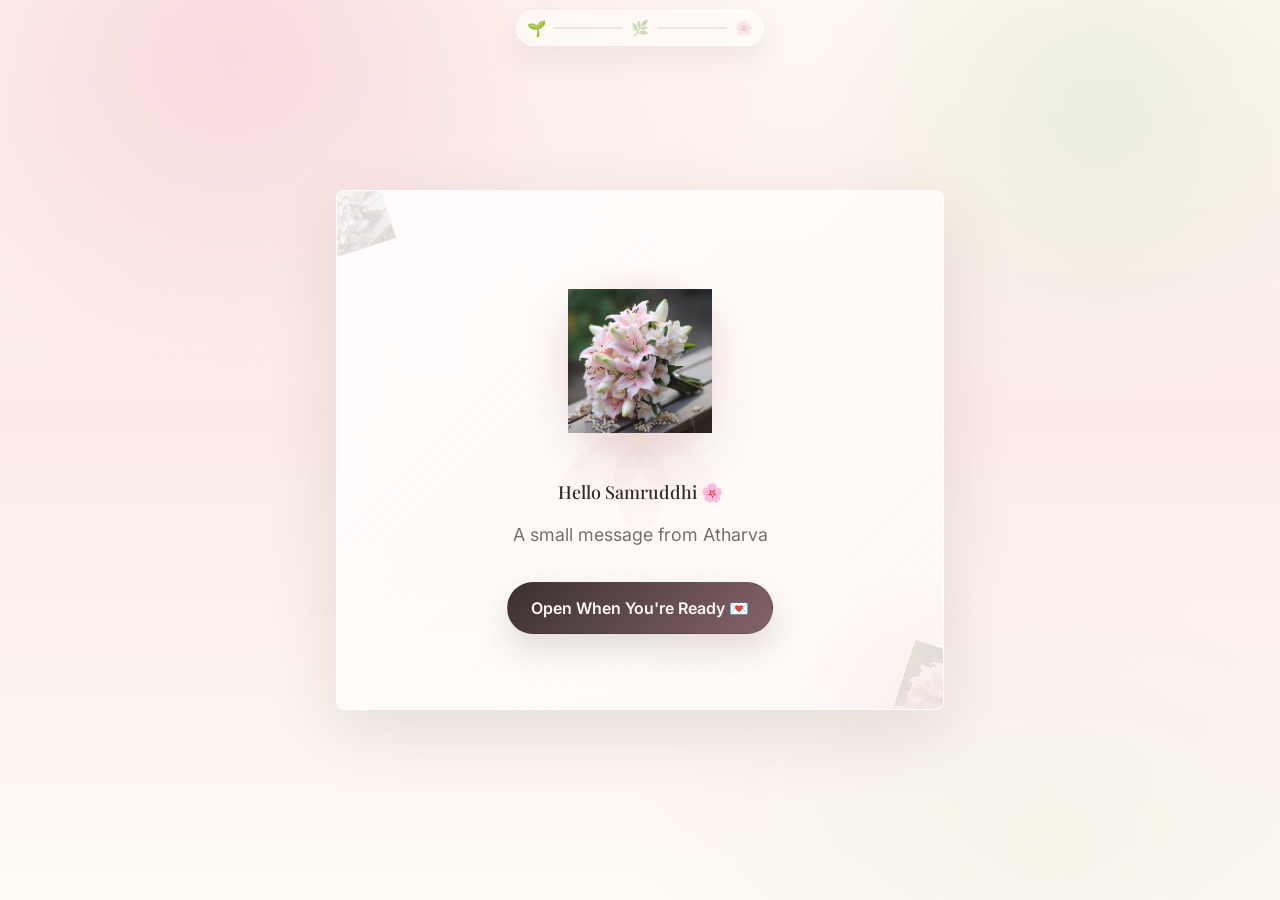
==== index.html @ 9141428a "Letter Updated" ====
<!DOCTYPE html>
<html lang="en">
<head>
    <meta charset="UTF-8">
    <meta name="viewport" content="width=device-width, initial-scale=1.0">
    <title>A Letter for  🌸</title>
    <link rel="preconnect" href="https://fonts.googleapis.com">
    <link rel="preconnect" href="https://fonts.gstatic.com" crossorigin>
    <link href="https://fonts.googleapis.com/css2?family=Cormorant+Garamond:wght@400;500;600&family=Inter:wght@400;500;600&family=Playfair+Display:wght@500;600&display=swap" rel="stylesheet">
    <link rel="stylesheet" href="style.css">
</head>
<body>
    <div class="flower-progress" id="flowerProgress" aria-hidden="true">
        <span class="growth-stage seed">🌱</span>
        <span class="growth-line"><span id="scrollProgress"></span></span>
        <span class="growth-stage stem">🌿</span>
        <span class="growth-line"><span id="scrollProgressBloom"></span></span>
        <span class="growth-stage bloom">🌸</span>
    </div>
    <div class="petal-layer" id="petalLayer" aria-hidden="true"></div>

    <div class="opening-bloom" id="openingBloom" aria-hidden="true">
        <div class="bloom-flower">
            <span></span><span></span><span></span><span></span><span></span><span></span>
        </div>
    </div>

    <main>
        <section class="hero-section" id="heroSection" aria-label="Letter opening">
            <div class="hero-content">
                <div class="flower-corner flower-corner-left" aria-hidden="true"></div>
                <div class="flower-corner flower-corner-right" aria-hidden="true"></div>
                <!-- #1 CSS-drawn flower behind the title -->
                <div class="css-flower" aria-hidden="true">
                    <div class="css-petal"></div><div class="css-petal"></div>
                    <div class="css-petal"></div><div class="css-petal"></div>
                    <div class="css-petal"></div><div class="css-petal"></div>
                    <div class="css-flower-center"></div>
                </div>

                <div class="hero-flower-wrapper">
                    <img src="assets/flowers/Lily.png" alt="White lily" class="hero-flower">
                </div>

                <!-- Title -->
                <h1 class="hero-title" aria-label="Hello Samruddhi 🌸">Hello Samruddhi 🌸</h1>
                <p class="hero-subtitle">A small message from Atharva</p>
                <button class="cta-button" id="openButton" type="button">
                    <span class="button-text">Open When You're Ready 💌</span>
                </button>

            </div>
        </section>

        <section class="letter-section" id="letterSection" aria-label="Farewell letter">
            <div class="letter-wrapper">
                <button class="close-button" id="closeButton" type="button" aria-label="Return to opening">
                    <svg viewBox="0 0 24 24" aria-hidden="true">
                        <path d="M18 6 6 18M6 6l12 12"></path>
                    </svg>
                </button>

                <article class="letter-card" id="letterContent">
                    <div class="letter-watermark" aria-hidden="true"></div>
                    <div class="letter-corner letter-corner-top" aria-hidden="true"></div>
                    <div class="letter-corner letter-corner-bottom" aria-hidden="true"></div>

                    <header class="letter-header reveal">
                        <p class="letter-kicker"></p>
                        <h2 class="letter-title"></h2>
                    </header>

                    <div class="letter-body">
                        <p class="letter-paragraph reveal">When I look back at these years, one thing I know for sure is that meeting you became an important part of my college journey.</p>

                        <p class="letter-paragraph reveal">Before knowing you, I never really understood why people talked so much about having a special person who could leave a lasting impact on their life. But over time, I realized that some people influence us without even knowing it. In your own way, you became one of those people for me.</p>

                        <p class="letter-paragraph reveal">Getting to know you taught me a lot about myself. It helped me experience emotions and feelings that I had never experienced before. Before this, many of those emotions were completely unfamiliar to me.</p>

                        <p class="letter-paragraph reveal">For the first time, I understood what it feels like to genuinely like someone, to think about them unexpectedly, and to appreciate their presence in your life. Those experiences taught me a lot, and for that, I will always be grateful.</p>

                        <p class="letter-paragraph reveal">I also want to be honest and say that, somewhere along the way, I came to like you. But what matters most to me now is not whether those feelings were returned. What matters is that I had the opportunity to know someone I genuinely admired, respected, and appreciated.</p>

                        <p class="letter-paragraph reveal">Please don't feel any pressure from anything I have written. You don't owe me an answer, and I am not expecting anything in return. I simply didn't want to leave college carrying words that I never had the courage to say.</p>

                        <p class="letter-paragraph reveal">If I ever seemed awkward, overly direct, or unsure of how to express myself, I hope you'll forgive me. Many of these emotions and conversations were completely new to me.</p>

                        <p class="letter-paragraph reveal">To be honest, I spent much more time overthinking whether I should write this letter than actually writing it. But I felt that being honest was better than wondering "what if" years later.</p>

                        <p class="letter-paragraph reveal">You may remember that I once asked about giving you a gift. The truth is that it was only meant as a small gesture of appreciation. I had thought of giving you lilies because I felt they suited your personality, along with a simple photo frame as a memory. But I completely respect your decision and understand your preference about accepting gifts.</p>

                        <p class="letter-paragraph reveal">I remembered that you like flowers, so I thought a flower theme might be something you would enjoy more. Consider it a small gesture of appreciation from my side. 🌸</p>

                        <p class="letter-paragraph reveal" id="finalChapterParagraph">And before this letter ends, I just want to say that I completely respect whatever you think about it. My intention was never to create pressure or expect anything in return. I simply wanted to be honest and express my appreciation for someone who became a meaningful part of my college journey.</p>

                        <p class="letter-paragraph reveal">And if, years from now, you ever happen to look back on our college days, I hope you remember me as the person who quietly fell for you, genuinely respected you, and was grateful to have known you.</p>

                        <p class="letter-paragraph reveal">I don't know whether our paths will ever cross again in the future or not. But whatever happens, I will be happy knowing that I found the courage to share this honestly with you instead of leaving it unsaid.</p>

                        <p class="letter-paragraph reveal">Whatever your thoughts may be after reading this, I will always respect them, and I will always respect you.</p>

                        <p class="letter-paragraph reveal">Thank you for being a memorable part of my college journey.</p>

                        <p class="letter-paragraph reveal">Take care.</p>

                        <div class="signature-row reveal" id="signatureRow">
                            <p class="letter-closing"><span>— Atharva</span></p>
                            <div class="signature-bloom" aria-hidden="true">
                                <span></span><span></span><span></span><span></span><span></span>
                                <i></i><i></i><i></i>
                            </div>
                        </div>
                    </div>

                    <!-- ══ CLOSING MOMENT ══ -->

                    <!-- #2 Section petals — deliberate slow drift -->
                    <div class="section-petals" id="sectionPetals" aria-hidden="true">
                        <span class="sp"></span><span class="sp"></span>
                        <span class="sp"></span><span class="sp"></span>
                        <span class="sp"></span><span class="sp"></span>
                        <span class="sp"></span><span class="sp"></span>
                        <span class="sp"></span><span class="sp"></span>
                    </div>

                    <!-- #1 Blooming Lily SVG -->
                    <div class="bloom-lily-scene reveal" id="bloomLilyScene" aria-hidden="true">
                        <svg class="bloom-lily-svg" viewBox="0 0 160 200" xmlns="http://www.w3.org/2000/svg">
                            <!-- stem -->
                            <line class="bl-stem" x1="80" y1="195" x2="80" y2="110" stroke="#87977f" stroke-width="2.5" stroke-linecap="round"/>
                            <!-- leaves -->
                            <path class="bl-leaf bl-leaf-l" d="M80 155 Q55 140 50 120 Q68 128 80 155" fill="#a8bb9a" opacity="0"/>
                            <path class="bl-leaf bl-leaf-r" d="M80 145 Q105 132 110 112 Q92 122 80 145" fill="#a8bb9a" opacity="0"/>
                            <!-- petals — 6 around centre, drawn closed then open -->
                            <g class="bl-petals" transform-origin="80 90">
                                <ellipse class="bl-petal" cx="80" cy="62" rx="10" ry="28" fill="url(#lpg1)" transform-origin="80px 90px" opacity="0"/>
                                <ellipse class="bl-petal" cx="80" cy="62" rx="10" ry="28" fill="url(#lpg2)" transform-origin="80px 90px" transform="rotate(60,80,90)"  opacity="0"/>
                                <ellipse class="bl-petal" cx="80" cy="62" rx="10" ry="28" fill="url(#lpg1)" transform-origin="80px 90px" transform="rotate(120,80,90)" opacity="0"/>
                                <ellipse class="bl-petal" cx="80" cy="62" rx="10" ry="28" fill="url(#lpg2)" transform-origin="80px 90px" transform="rotate(180,80,90)" opacity="0"/>
                                <ellipse class="bl-petal" cx="80" cy="62" rx="10" ry="28" fill="url(#lpg1)" transform-origin="80px 90px" transform="rotate(240,80,90)" opacity="0"/>
                                <ellipse class="bl-petal" cx="80" cy="62" rx="10" ry="28" fill="url(#lpg2)" transform-origin="80px 90px" transform="rotate(300,80,90)" opacity="0"/>
                            </g>
                            <!-- centre -->
                            <circle class="bl-centre" cx="80" cy="90" r="10" fill="#fde9c0" opacity="0"/>
                            <!-- stamen dots -->
                            <circle class="bl-stamen" cx="80" cy="82" r="2.5" fill="#e8a050" opacity="0"/>
                            <circle class="bl-stamen" cx="73" cy="87" r="2" fill="#e8a050" opacity="0"/>
                            <circle class="bl-stamen" cx="87" cy="87" r="2" fill="#e8a050" opacity="0"/>
                            <!-- glow halo -->
                            <circle class="bl-glow" cx="80" cy="90" r="34" fill="rgba(247,215,220,0.18)" opacity="0"/>
                            <defs>
                                <linearGradient id="lpg1" x1="0" y1="0" x2="0" y2="1">
                                    <stop offset="0%"   stop-color="#fff8f8"/>
                                    <stop offset="55%"  stop-color="#f9dde0"/>
                                    <stop offset="100%" stop-color="#e8b0bc"/>
                                </linearGradient>
                                <linearGradient id="lpg2" x1="0" y1="0" x2="0" y2="1">
                                    <stop offset="0%"   stop-color="#fff"/>
                                    <stop offset="55%"  stop-color="#fce8ed"/>
                                    <stop offset="100%" stop-color="#dda0b0"/>
                                </linearGradient>
                            </defs>
                        </svg>
                    </div>

                    <!-- #3 Handwritten closing line -->
                    <div class="handwritten-line reveal" id="handwrittenLine" aria-label="Some people leave a mark that time cannot erase">
                        <p class="hw-text">Some people leave a mark that time cannot erase.</p>
                        <div class="hw-underline"></div>
                    </div>

                    <!-- #7 Written with care row -->
                    <div class="care-row reveal" id="careRow">
                        <span class="care-item"><span class="care-icon">🌸</span> care</span>
                        <span class="care-dot">·</span>
                        <span class="care-item"><span class="care-icon">💛</span> honesty</span>
                        <span class="care-dot">·</span>
                        <span class="care-item"><span class="care-icon">🌿</span> gratitude</span>
                    </div>

                    <!-- #3 Wax Seal -->
                    <div class="wax-seal-wrapper reveal" id="waxSealWrapper" aria-label="Letter sealed with love">
                        <div class="wax-seal" id="waxSeal">
                            <!-- Outer ring -->
                            <svg class="ws-svg" viewBox="0 0 120 120" xmlns="http://www.w3.org/2000/svg" aria-hidden="true">
                                <!-- wax circle -->
                                <circle cx="60" cy="60" r="56" fill="url(#waxGrad)" filter="url(#waxShadow)"/>
                                <!-- outer ring detail -->
                                <circle cx="60" cy="60" r="52" fill="none" stroke="rgba(255,255,255,0.18)" stroke-width="1.5"/>
                                <circle cx="60" cy="60" r="44" fill="none" stroke="rgba(255,255,255,0.12)" stroke-width="1"/>
                                <!-- lily petals impressed into seal -->
                                <g opacity="0.72">
                                    <ellipse cx="60" cy="36" rx="5" ry="13" fill="rgba(255,255,255,0.22)" transform-origin="60px 60px"/>
                                    <ellipse cx="60" cy="36" rx="5" ry="13" fill="rgba(255,255,255,0.22)" transform-origin="60px 60px" transform="rotate(60,60,60)"/>
                                    <ellipse cx="60" cy="36" rx="5" ry="13" fill="rgba(255,255,255,0.22)" transform-origin="60px 60px" transform="rotate(120,60,60)"/>
                                    <ellipse cx="60" cy="36" rx="5" ry="13" fill="rgba(255,255,255,0.22)" transform-origin="60px 60px" transform="rotate(180,60,60)"/>
                                    <ellipse cx="60" cy="36" rx="5" ry="13" fill="rgba(255,255,255,0.22)" transform-origin="60px 60px" transform="rotate(240,60,60)"/>
                                    <ellipse cx="60" cy="36" rx="5" ry="13" fill="rgba(255,255,255,0.22)" transform-origin="60px 60px" transform="rotate(300,60,60)"/>
                                    <!-- centre dot -->
                                    <circle cx="60" cy="60" r="7" fill="rgba(255,255,255,0.28)"/>
                                </g>
                                <!-- initial A -->
                                <text x="60" y="67" text-anchor="middle" font-family="Cormorant Garamond, Georgia, serif"
                                      font-size="26" font-weight="600" fill="rgba(255,255,255,0.85)"
                                      letter-spacing="0">A</text>
                                <defs>
                                    <radialGradient id="waxGrad" cx="40%" cy="35%" r="65%">
                                        <stop offset="0%"   stop-color="#c0455a"/>
                                        <stop offset="55%"  stop-color="#9b2a40"/>
                                        <stop offset="100%" stop-color="#6e1a2c"/>
                                    </radialGradient>
                                    <filter id="waxShadow" x="-20%" y="-20%" width="140%" height="140%">
                                        <feDropShadow dx="0" dy="4" stdDeviation="6" flood-color="rgba(80,10,20,0.35)"/>
                                    </filter>
                                </defs>
                            </svg>
                            <!-- Shine overlay -->
                            <div class="ws-shine"></div>
                        </div>
                        <p class="ws-caption">Sealed with sincerity</p>
                    </div>

                    <section class="music-section reveal" aria-label="Optional music">
                        <div class="floral-divider" aria-hidden="true">
                            <div class="floral-divider-flowers">
                                <span>🌿</span>
                                <span>🌷</span>
                                <span>🌸</span>
                                <span>🌷</span>
                                <span>🌿</span>
                            </div>
                        </div>
                        <div class="lily-meaning">
                            <h3>🌸 Why Lilies?</h3>
                            <p>I always felt lilies suited your personality.</p>
                            <p>They symbolize admiration, appreciation, sincerity, and gratitude.</p>
                            <p>That is why they became part of this little website.</p>
                        </div>

                        <p class="music-caption">🎵 A song that reminds me of this journey</p>

                        <!-- Mobile autoplay hint -->
                        <p class="music-tap-hint" id="musicTapHint" aria-live="polite">🎵 Tap play to listen</p>

                        <div class="music-player" id="musicPlayer">
                            <div class="music-visualizer" aria-hidden="true">
                                <span></span><span></span><span></span><span></span><span></span>
                            </div>

                            <button class="play-button" id="playButton" type="button" aria-label="Play music">
                                <svg class="play-icon" viewBox="0 0 24 24" aria-hidden="true">
                                    <path d="M8 5v14l11-7z"></path>
                                </svg>
                                <svg class="pause-icon" viewBox="0 0 24 24" aria-hidden="true">
                                    <path d="M6 5h4v14H6zM14 5h4v14h-4z"></path>
                                </svg>
                            </button>

                            <div class="song-info">
                                <p class="song-title">Iktara</p>
                                <p class="song-artist">Wake Up Sid</p>
                            </div>

                            <div class="progress-container">
                                <span class="time" id="currentTime">0:00</span>
                                <input type="range" id="progressInput" min="0" max="100" value="0" aria-label="Song progress">
                                <span class="time" id="durationTime">0:00</span>
                            </div>

                            <div class="volume-container">
                                <span class="volume-label">Volume</span>
                                <input type="range" id="volumeInput" min="0" max="100" value="50" aria-label="Volume">
                                <!-- Loop toggle -->
                                <button class="loop-button" id="loopButton" type="button" aria-label="Enable loop" title="Loop">
                                    <svg viewBox="0 0 24 24" aria-hidden="true">
                                        <path d="M17 17H7V14l-4 4 4 4v-3h12v-6h-2v4zM7 7h10v3l4-4-4-4v3H5v6h2V7z"/>
                                    </svg>
                                </button>
                            </div>
                        </div>

                        <audio id="audioPlayer" preload="metadata">
                            <source src="assets/u.mp3" type="audio/mpeg">
                        </audio>
                    </section>

                    <section class="flower-gallery-section reveal" aria-label="Flower meanings">
                        <div class="floral-divider" aria-hidden="true">
                            <div class="floral-divider-flowers">
                                <span>🌱</span>
                                <span>🌺</span>
                                <span>🌹</span>
                                <span>🌺</span>
                                <span>🌱</span>
                            </div>
                        </div>
                        <h3 class="gallery-title">🌹 A Garden of Meanings</h3>
                        <p class="gallery-intro">Each flower carries a special meaning...</p>
                        
                        <div class="flower-gallery" id="flowerGallery">
                            <div class="flower-card">
                                <div class="flower-icon">🌸</div>
                                <h4 class="flower-name">Lily</h4>
                                <p class="flower-meaning">Admiration, Gratitude & Sincerity</p>
                                <p class="flower-note">A symbol of elegance and appreciation</p>
                            </div>
                            
                            <div class="flower-card">
                                <div class="flower-icon">🌹</div>
                                <h4 class="flower-name">Rose</h4>
                                <p class="flower-meaning">Love, Beauty & Passion</p>
                                <p class="flower-note">Timeless and deeply meaningful</p>
                            </div>
                            
                            <div class="flower-card">
                                <div class="flower-icon">🌷</div>
                                <h4 class="flower-name">Tulip</h4>
                                <p class="flower-meaning">Elegance & Perfect Love</p>
                                <p class="flower-note">Classic beauty and grace</p>
                            </div>
                            
                            <div class="flower-card">
                                <div class="flower-icon">🌻</div>
                                <h4 class="flower-name">Sunflower</h4>
                                <p class="flower-meaning">Loyalty, Longevity & Warmth</p>
                                <p class="flower-note">Bright and steadfast</p>
                            </div>
                            
                            <div class="flower-card">
                                <div class="flower-icon">🌼</div>
                                <h4 class="flower-name">Daisy</h4>
                                <p class="flower-meaning">Innocence, Purity & Joy</p>
                                <p class="flower-note">Simple and delightful</p>
                            </div>
                            
                            <div class="flower-card">
                                <div class="flower-icon">🌺</div>
                                <h4 class="flower-name">Hibiscus</h4>
                                <p class="flower-meaning">Delicate Beauty & Strength</p>
                                <p class="flower-note">Vibrant and captivating</p>
                            </div>
                        </div>
                    </section>
                </article>

                <footer class="letter-footer" id="letterFooter">
                    <!-- Confetti layer -->
                    <div class="confetti-layer" id="confettiLayer" aria-hidden="true"></div>
                    <!-- #7 Footer flower garden -->
                    <div class="footer-garden" aria-hidden="true">
                        <span class="fg">🌱</span>
                        <span class="fg">🌷</span>
                        <span class="fg">🌸</span>
                        <span class="fg">🌹</span>
                        <span class="fg">🌺</span>
                        <span class="fg">🌻</span>
                        <span class="fg">🌼</span>
                        <span class="fg">🌱</span>
                    </div>
                    <p>Made with gratitude</p>
                </footer>
            </div>
        </section>
    </main>

    <script src="script.js"></script>
</body>
</html>
---- style.css ----
:root {
    --cream: #fffaf4;
    --paper: #fffdf9;
    --blush: #f7d7dc;
    --blush-deep: #d99aaa;
    --rose: #9f6470;
    --sage: #87977f;
    --ink: #332d2d;
    --muted: #786e69;
    --line: rgba(159, 100, 112, 0.18);
    --shadow: 0 22px 70px rgba(78, 55, 50, 0.12);
    --font-display: "Playfair Display", Georgia, serif;
    --font-letter: "Cormorant Garamond", Georgia, serif;
    --font-body: "Inter", Arial, sans-serif;
}

* {
    box-sizing: border-box;
    margin: 0;
    padding: 0;
}

html {
    scroll-behavior: smooth;
    -webkit-font-smoothing: antialiased;
    -moz-osx-font-smoothing: grayscale;
}

body {
    min-height: 100vh;
    overflow-x: hidden;
    color: var(--ink);
    background:
        radial-gradient(circle at 18% 6%, rgba(247, 215, 220, 0.72), transparent 19rem),
        radial-gradient(circle at 86% 12%, rgba(229, 236, 216, 0.72), transparent 18rem),
        linear-gradient(180deg, #fff8f1 0%, #fbebe8 46%, #fffaf4 100%);
    font-family: var(--font-body);
}

button,
input {
    font: inherit;
}

button {
    cursor: pointer;
}

::selection {
    background: rgba(247, 215, 220, 0.9);
}

.flower-progress {
    position: fixed;
    top: 0.65rem;
    left: 50%;
    z-index: 100;
    display: flex;
    width: min(15.5rem, calc(100vw - 1.4rem));
    align-items: center;
    gap: 0.35rem;
    padding: 0.34rem 0.48rem;
    border: 1px solid rgba(255, 255, 255, 0.58);
    border-radius: 999px;
    background: rgba(255, 253, 249, 0.66);
    box-shadow: 0 0.75rem 2rem rgba(78, 55, 50, 0.08);
    backdrop-filter: blur(16px);
    transform: translateX(-50%);
}

.growth-stage {
    display: grid;
    width: 1.45rem;
    height: 1.45rem;
    place-items: center;
    opacity: 0.34;
    filter: grayscale(0.25);
    font-size: 0.9rem;
    transition: opacity 500ms ease, transform 500ms ease, filter 500ms ease;
}

.growth-stage.is-active {
    opacity: 1;
    filter: grayscale(0);
    transform: scale(1.08);
}

.growth-line {
    position: relative;
    flex: 1;
    height: 2px;
    overflow: hidden;
    border-radius: 999px;
    background: rgba(159, 100, 112, 0.14);
}

.growth-line span {
    position: absolute;
    inset: 0 auto 0 0;
    width: 0;
    border-radius: inherit;
    background: linear-gradient(90deg, var(--sage), var(--rose));
}

.petal-layer {
    position: fixed;
    inset: 0;
    z-index: 2;
    overflow: hidden;
    pointer-events: none;
}

.hero-section {
    position: relative;
    z-index: 5;
    display: grid;
    min-height: 100svh;
    place-items: center;
    padding: 2rem 1.1rem;
    overflow: hidden;
    transition: opacity 900ms ease, transform 900ms ease, visibility 900ms ease;
}

.hero-section.is-leaving {
    opacity: 0;
    visibility: hidden;
    transform: translateY(-1rem);
}

.hero-content {
    position: relative;
    width: min(100%, 38rem);
    overflow: hidden;
    border: 1px solid rgba(255, 255, 255, 0.56);
    border-radius: 8px;
    padding: clamp(2.2rem, 8vw, 4.7rem) clamp(1.25rem, 5vw, 3.4rem);
    background:
        linear-gradient(135deg, rgba(255, 255, 255, 0.74), rgba(255, 250, 244, 0.44)),
        rgba(255, 255, 255, 0.5);
    box-shadow: var(--shadow);
    backdrop-filter: blur(20px) saturate(1.08);
    text-align: center;
}

.hero-content::after {
    content: "";
    position: absolute;
    right: -8rem;
    bottom: -9rem;
    width: 18rem;
    height: 18rem;
    border-radius: 50%;
    background: radial-gradient(circle, rgba(247, 215, 220, 0.28), transparent 68%);
    pointer-events: none;
}

.hero-flower {
    position: relative;
    z-index: 1;
    width: clamp(6.2rem, 33vw, 9rem);
    margin-bottom: 1.1rem;
    opacity: 0.92;
    filter: drop-shadow(0 1.2rem 1.6rem rgba(91, 66, 58, 0.12));
    animation: lilyFloat 9s ease-in-out infinite;
}

.letter-kicker,
.music-caption,
.letter-footer {
    color: var(--muted);
    font-size: 0.82rem;
    font-weight: 500;
    letter-spacing: 0.12em;
    text-transform: uppercase;
}

.hero-title {
    position: relative;
    z-index: 1;
    margin: 0 auto 0.8rem;
    color: #2f2928;
    font-family: var(--font-display);
    font-size: clamp(1rem, 4vw, 1.12rem);
    font-weight: 500;
    line-height: 1.7;
    letter-spacing: 0;
}

.hero-title span {
    display: inline-block;
    font-size: 0.42em;
    vertical-align: 0.18em;
}

.hero-subtitle {
    position: relative;
    z-index: 1;
    max-width: 27rem;
    margin: 0 auto 2rem;
    color: var(--muted);
    font-size: clamp(1rem, 4vw, 1.12rem);
    line-height: 1.7;
}

.cta-button {
    position: relative;
    z-index: 1;
    min-height: 3.2rem;
    overflow: hidden;
    border: 1px solid rgba(75, 49, 48, 0.16);
    border-radius: 999px;
    padding: 0.9rem 1.45rem;
    color: #fffaf4;
    background: linear-gradient(135deg, #3a3030, #85636b);
    box-shadow: 0 0.9rem 2rem rgba(74, 49, 49, 0.16), 0 0 0 rgba(217, 154, 170, 0);
    transition: transform 240ms ease, box-shadow 240ms ease;
}

.cta-button:hover {
    transform: translateY(-1px);
    box-shadow: 0 1.1rem 2.3rem rgba(74, 49, 49, 0.2), 0 0 2.2rem rgba(217, 154, 170, 0.24);
}

.button-text {
    position: relative;
    z-index: 1;
    font-weight: 600;
}

.ripple {
    position: absolute;
    border-radius: 50%;
    background: rgba(255, 255, 255, 0.46);
    pointer-events: none;
    transform: translate(-50%, -50%) scale(0);
    animation: ripple 720ms ease-out forwards;
}

.opening-bloom {
    position: fixed;
    inset: 0;
    z-index: 80;
    display: grid;
    place-items: center;
    visibility: hidden;
    opacity: 0;
    pointer-events: none;
    background: radial-gradient(circle, rgba(255, 250, 244, 0.82), transparent 58%);
}

.opening-bloom.is-active {
    visibility: visible;
    animation: bloomOverlay 2200ms ease forwards;
}

.bloom-flower,
.signature-bloom {
    position: relative;
    aspect-ratio: 1;
}

.bloom-flower {
    width: clamp(8.5rem, 36vw, 13rem);
    filter: drop-shadow(0 1rem 2rem rgba(159, 100, 112, 0.16));
}

.bloom-flower span,
.signature-bloom span {
    position: absolute;
    left: 50%;
    top: 50%;
    width: 31%;
    height: 55%;
    border-radius: 70% 30% 70% 30%;
    background: linear-gradient(160deg, #fff, #faece8 58%, #e7b6c0);
    opacity: 0;
    transform-origin: 50% 94%;
}

.opening-bloom.is-active .bloom-flower span {
    animation: openingPetal 1650ms cubic-bezier(0.2, 0.82, 0.22, 1) forwards;
}

.letter-section {
    position: relative;
    z-index: 6;
    display: none;
    min-height: 100svh;
    padding: 1.2rem 0.85rem 2.5rem;
}

body.final-chapter .letter-card {
    box-shadow: var(--shadow), 0 0 0 1px rgba(217, 154, 170, 0.08), 0 2rem 5rem rgba(159, 100, 112, 0.08);
}

body.final-chapter #finalChapterParagraph {
    color: #2f2928;
    transition: color 1200ms ease;
}

.letter-section.is-visible {
    display: block;
    animation: letterEnter 900ms ease both;
}

.letter-wrapper {
    position: relative;
    width: min(100%, 48rem);
    margin: 0 auto;
}

.close-button {
    position: sticky;
    top: 0.85rem;
    z-index: 20;
    display: grid;
    width: 2.55rem;
    height: 2.55rem;
    margin-left: auto;
    place-items: center;
    border: 1px solid var(--line);
    border-radius: 50%;
    color: var(--rose);
    background: rgba(255, 253, 249, 0.78);
    box-shadow: 0 0.6rem 1.6rem rgba(78, 55, 50, 0.09);
    backdrop-filter: blur(14px);
}

.close-button svg {
    width: 1.15rem;
    height: 1.15rem;
    fill: none;
    stroke: currentColor;
    stroke-linecap: round;
    stroke-width: 1.8;
}

.letter-card {
    position: relative;
    overflow: hidden;
    border: 1px solid rgba(159, 100, 112, 0.15);
    border-radius: 8px;
    padding: clamp(2.1rem, 7vw, 4.8rem) clamp(1.25rem, 5vw, 4.2rem);
    background:
        radial-gradient(circle at 20% 16%, rgba(255, 255, 255, 0.88) 0 1px, transparent 1px),
        linear-gradient(180deg, rgba(255, 253, 249, 0.96), rgba(255, 250, 244, 0.9)),
        var(--paper);
    background-size: 18px 18px, auto, auto;
    box-shadow: var(--shadow);
}

.letter-card::before {
    content: "";
    position: absolute;
    inset: 0.7rem;
    border: 1px solid rgba(159, 100, 112, 0.12);
    border-radius: 6px;
    pointer-events: none;
}

.letter-watermark {
    position: absolute;
    right: -4.2rem;
    top: 10rem;
    width: clamp(15rem, 48vw, 25rem);
    aspect-ratio: 1;
    background: url("assets/flowers/Lily.png") center / contain no-repeat;
    opacity: 0.02;
    pointer-events: none;
    transform: rotate(12deg);
}

.flower-corner,
.letter-corner {
    position: absolute;
    width: 5.4rem;
    aspect-ratio: 1;
    background: url("assets/flowers/Lily.png") center / contain no-repeat;
    opacity: 0.14;
    pointer-events: none;
    will-change: transform;
}

.flower-corner-left {
    left: -2.4rem;
    top: -1.5rem;
    transform: rotate(-18deg);
}

.flower-corner-right {
    right: -2.7rem;
    bottom: -1.8rem;
    transform: rotate(18deg);
}

.letter-corner {
    width: clamp(4.5rem, 18vw, 7rem);
    opacity: 0.075;
}

.letter-corner-top {
    left: -2rem;
    top: -1.8rem;
    transform: rotate(-20deg);
}

.letter-corner-bottom {
    right: -2.4rem;
    bottom: -2.2rem;
    transform: rotate(18deg);
}

.letter-header,
.letter-body,
.music-section {
    position: relative;
    z-index: 1;
}

.letter-header {
    margin-bottom: 2.2rem;
    text-align: center;
}

.letter-kicker {
    margin-bottom: 0.7rem;
}

.letter-title {
    color: #352c2b;
    font-family: var(--font-letter);
    font-size: clamp(2.4rem, 10vw, 4.1rem);
    font-weight: 500;
    line-height: 1;
    letter-spacing: 0;
}

.letter-body {
    max-width: 39rem;
    margin: 0 auto;
}

.letter-paragraph,
.letter-closing {
    color: #3a3331;
    font-family: var(--font-letter);
    font-size: clamp(1.18rem, 4.5vw, 1.36rem);
    font-weight: 500;
    line-height: 1.85;
    letter-spacing: 0;
}

.letter-paragraph {
    margin-bottom: 1.25rem;
}

.reveal {
    opacity: 0;
    transform: translateY(0.9rem);
    transition: opacity 900ms ease, transform 900ms ease;
}

.reveal.is-visible {
    opacity: 1;
    transform: translateY(0);
}

.signature-row {
    position: relative;
    display: flex;
    min-height: 7.5rem;
    align-items: center;
    justify-content: flex-end;
    gap: 0.8rem;
    margin-top: 1.4rem;
}

.letter-closing {
    color: var(--rose);
    font-size: clamp(1.65rem, 7vw, 2.35rem);
    line-height: 1.1;
}

.signature-bloom {
    width: clamp(4.8rem, 18vw, 6.8rem);
    opacity: 0;
    filter: drop-shadow(0 0.8rem 1.2rem rgba(159, 100, 112, 0.14));
}

.signature-bloom span {
    width: 28%;
    height: 52%;
}

.signature-row.bloomed .signature-bloom {
    opacity: 1;
    filter: drop-shadow(0 0.8rem 1.2rem rgba(159, 100, 112, 0.14)) drop-shadow(0 0 1.3rem rgba(255, 244, 238, 0.9));
}

.signature-row.bloomed .signature-bloom span {
    animation: signaturePetal 1900ms cubic-bezier(0.2, 0.84, 0.2, 1) forwards;
}

.signature-bloom i {
    position: absolute;
    left: 54%;
    top: 46%;
    width: 0.36rem;
    height: 0.64rem;
    border-radius: 70% 30% 70% 30%;
    background: rgba(255, 255, 255, 0.9);
    opacity: 0;
}

.signature-row.bloomed .signature-bloom i {
    animation: driftAway 3300ms ease-out forwards;
    animation-delay: 1500ms;
}

.signature-bloom i:nth-of-type(2) {
    animation-delay: 1740ms;
}

.signature-bloom i:nth-of-type(3) {
    animation-delay: 1980ms;
}

.music-section {
    max-width: 39rem;
    margin: clamp(2.5rem, 7vw, 4rem) auto 0;
    padding-top: 1.4rem;
    border-top: 1px solid var(--line);
}

.lily-meaning {
    margin-bottom: 1.7rem;
    border: 1px solid rgba(159, 100, 112, 0.13);
    border-radius: 8px;
    padding: 1.1rem;
    background: rgba(255, 255, 255, 0.34);
}

.lily-meaning h3 {
    margin-bottom: 0.6rem;
    color: var(--rose);
    font-family: var(--font-letter);
    font-size: clamp(1.45rem, 6vw, 1.8rem);
    font-weight: 600;
    line-height: 1.1;
}

.lily-meaning p,
.music-note {
    color: var(--muted);
    font-size: 0.94rem;
    line-height: 1.7;
}

.lily-meaning p + p {
    margin-top: 0.35rem;
}

.music-caption {
    margin-bottom: 0.3rem;
    text-align: center;
}

.music-note {
    max-width: 31rem;
    margin: 0 auto 0.95rem;
    text-align: center;
}

.music-player {
    display: grid;
    grid-template-columns: auto auto minmax(0, 1fr);
    gap: 0.85rem 1rem;
    align-items: center;
    border: 1px solid rgba(255, 255, 255, 0.58);
    border-radius: 8px;
    padding: 0.9rem;
    background: rgba(255, 255, 255, 0.5);
    box-shadow: 0 1rem 2.8rem rgba(78, 55, 50, 0.1);
    backdrop-filter: blur(18px) saturate(1.08);
}

.music-visualizer {
    display: flex;
    width: 2.1rem;
    height: 2rem;
    align-items: end;
    justify-content: center;
    gap: 0.16rem;
    opacity: 0.42;
}

.music-visualizer span {
    width: 0.22rem;
    height: 34%;
    border-radius: 999px;
    background: linear-gradient(180deg, var(--blush-deep), var(--sage));
    transform-origin: bottom;
}

.music-player.is-playing .music-visualizer {
    opacity: 0.9;
}

.music-player.is-playing .music-visualizer span {
    animation: quietVisualizer 900ms ease-in-out infinite;
}

.music-player.is-playing .music-visualizer span:nth-child(2) {
    animation-delay: 120ms;
}

.music-player.is-playing .music-visualizer span:nth-child(3) {
    animation-delay: 240ms;
}

.music-player.is-playing .music-visualizer span:nth-child(4) {
    animation-delay: 80ms;
}

.music-player.is-playing .music-visualizer span:nth-child(5) {
    animation-delay: 180ms;
}

.play-button {
    display: grid;
    width: 3rem;
    height: 3rem;
    place-items: center;
    border: 0;
    border-radius: 50%;
    color: #fffaf4;
    background: linear-gradient(135deg, #3a3030, #8a6570);
}

.play-button svg {
    width: 1.15rem;
    height: 1.15rem;
    fill: currentColor;
}

.pause-icon,
.music-player.is-playing .play-icon {
    display: none;
}

.music-player.is-playing .pause-icon {
    display: block;
}

.song-info {
    min-width: 0;
}

.song-title,
.song-artist {
    overflow: hidden;
    text-overflow: ellipsis;
    white-space: nowrap;
}

.song-title {
    color: var(--ink);
    font-size: 0.98rem;
    font-weight: 600;
}

.song-artist,
.time,
.volume-label {
    color: var(--muted);
    font-size: 0.78rem;
}

.progress-container,
.volume-container {
    grid-column: 1 / -1;
    display: grid;
    align-items: center;
    gap: 0.65rem;
}

.progress-container {
    grid-template-columns: auto minmax(5rem, 1fr) auto;
}

.volume-container {
    grid-template-columns: auto minmax(5rem, 1fr);
}

input[type="range"] {
    width: 100%;
    accent-color: var(--rose);
}

.flower-gallery-section {
    max-width: 39rem;
    margin: clamp(2.5rem, 7vw, 4.5rem) auto 0;
    padding-top: 1.4rem;
    border-top: 1px solid var(--line);
}

.gallery-title {
    text-align: center;
    color: var(--rose);
    font-family: var(--font-letter);
    font-size: clamp(1.65rem, 6vw, 2.1rem);
    font-weight: 600;
    margin-bottom: 0.5rem;
    line-height: 1.1;
}

.gallery-intro {
    text-align: center;
    color: var(--muted);
    font-size: 0.92rem;
    margin-bottom: 1.6rem;
}

.flower-gallery {
    display: grid;
    grid-template-columns: repeat(auto-fit, minmax(10rem, 1fr));
    gap: 1.1rem;
    margin-bottom: 0.5rem;
}

.flower-card {
    border: 1px solid rgba(159, 100, 112, 0.15);
    border-radius: 8px;
    padding: 1.4rem 1rem;
    background: linear-gradient(135deg, rgba(255, 255, 255, 0.55), rgba(255, 250, 244, 0.3));
    backdrop-filter: blur(12px);
    text-align: center;
    transition: all 400ms cubic-bezier(0.2, 0.84, 0.2, 1);
    cursor: pointer;
    position: relative;
    overflow: hidden;
}

.flower-card::before {
    content: "";
    position: absolute;
    inset: 0;
    background: linear-gradient(135deg, rgba(217, 154, 170, 0.08), rgba(135, 151, 127, 0.05));
    opacity: 0;
    transition: opacity 400ms ease;
    pointer-events: none;
}

.flower-card:hover {
    transform: translateY(-0.6rem);
    border-color: rgba(159, 100, 112, 0.35);
    box-shadow: 0 0.8rem 2.2rem rgba(78, 55, 50, 0.12);
    background: linear-gradient(135deg, rgba(255, 255, 255, 0.7), rgba(255, 250, 244, 0.5));
}

.flower-card:hover::before {
    opacity: 1;
}

.flower-icon {
    font-size: 2.8rem;
    margin-bottom: 0.7rem;
    transition: transform 400ms cubic-bezier(0.2, 0.84, 0.2, 1);
    display: inline-block;
}

.flower-card:hover .flower-icon {
    transform: scale(1.15) rotate(6deg);
}

.flower-name {
    color: var(--ink);
    font-family: var(--font-letter);
    font-size: 1.08rem;
    font-weight: 600;
    margin-bottom: 0.35rem;
    line-height: 1.1;
}

.flower-meaning {
    color: var(--rose);
    font-size: 0.78rem;
    font-weight: 600;
    letter-spacing: 0.08em;
    text-transform: uppercase;
    margin-bottom: 0.4rem;
}

.flower-note {
    color: var(--muted);
    font-size: 0.82rem;
    line-height: 1.5;
    font-style: italic;
}

.letter-footer {
    padding: 1.35rem 0 0.2rem;
    text-align: center;
}

.petal {
    position: absolute;
    pointer-events: none;
    will-change: transform, opacity;
}

.burst-petal {
    position: fixed;
    left: var(--x);
    top: var(--y);
    z-index: 90;
    width: var(--size);
    height: calc(var(--size) * 1.65);
    border-radius: 75% 25% 75% 25%;
    background: linear-gradient(145deg, rgba(255, 255, 255, 0.96), rgba(247, 215, 220, 0.74));
    pointer-events: none;
    animation: petalBurst 1600ms ease-out forwards;
}

.petal {
    width: var(--size);
    height: calc(var(--size) * 1.7);
    border-radius: 75% 25% 75% 25%;
    background: linear-gradient(145deg, rgba(255, 255, 255, 0.95), rgba(247, 215, 220, 0.72) 66%, rgba(210, 154, 168, 0.3));
    opacity: var(--opacity);
    box-shadow: 0 0.45rem 0.9rem rgba(159, 100, 112, 0.08);
    animation: petalFall var(--duration) linear forwards;
}

@keyframes lilyFloat {
    50% {
        transform: translateY(-0.38rem) rotate(1.5deg);
    }
}

@keyframes ripple {
    to {
        opacity: 0;
        transform: translate(-50%, -50%) scale(4);
    }
}

@keyframes bloomOverlay {
    0% {
        opacity: 0;
    }
    18%,
    72% {
        opacity: 1;
    }
    100% {
        visibility: hidden;
        opacity: 0;
    }
}

@keyframes openingPetal {
    0% {
        opacity: 0;
        transform: translate(-50%, -88%) rotate(var(--open-start, 0deg)) scale(0.16);
    }
    42%,
    100% {
        opacity: 1;
        transform: translate(-50%, -88%) rotate(var(--open-rotation, 0deg)) scale(1);
    }
}

.bloom-flower span:nth-child(1) { --open-start: 0deg; --open-rotation: 0deg; animation-delay: 0ms; }
.bloom-flower span:nth-child(2) { --open-start: 42deg; --open-rotation: 58deg; animation-delay: 130ms; }
.bloom-flower span:nth-child(3) { --open-start: 94deg; --open-rotation: 116deg; animation-delay: 250ms; }
.bloom-flower span:nth-child(4) { --open-start: 160deg; --open-rotation: 180deg; animation-delay: 370ms; }
.bloom-flower span:nth-child(5) { --open-start: 218deg; --open-rotation: 238deg; animation-delay: 490ms; }
.bloom-flower span:nth-child(6) { --open-start: 278deg; --open-rotation: 300deg; animation-delay: 610ms; }

@keyframes letterEnter {
    from {
        opacity: 0;
        transform: translateY(1rem);
    }
    to {
        opacity: 1;
        transform: translateY(0);
    }
}

@keyframes signaturePetal {
    0% {
        opacity: 0;
        transform: translate(-50%, -88%) rotate(var(--sig-start, 0deg)) scale(0.12);
    }
    45%,
    100% {
        opacity: 1;
        transform: translate(-50%, -88%) rotate(var(--sig-rotation, 0deg)) scale(1);
    }
}

.signature-bloom span:nth-child(1) { --sig-start: -18deg; --sig-rotation: -8deg; animation-delay: 0ms; }
.signature-bloom span:nth-child(2) { --sig-start: 45deg; --sig-rotation: 60deg; animation-delay: 190ms; }
.signature-bloom span:nth-child(3) { --sig-start: 112deg; --sig-rotation: 132deg; animation-delay: 360ms; }
.signature-bloom span:nth-child(4) { --sig-start: 190deg; --sig-rotation: 212deg; animation-delay: 520ms; }
.signature-bloom span:nth-child(5) { --sig-start: 270deg; --sig-rotation: 292deg; animation-delay: 680ms; }

@keyframes driftAway {
    0% {
        opacity: 0;
        transform: translate3d(0, 0, 0) rotate(0deg);
    }
    18% {
        opacity: 0.85;
    }
    100% {
        opacity: 0;
        transform: translate3d(var(--drift-x), var(--drift-y), 0) rotate(135deg);
    }
}

.signature-bloom i:nth-of-type(1) { --drift-x: 2.8rem; --drift-y: -2.4rem; }
.signature-bloom i:nth-of-type(2) { --drift-x: 1.6rem; --drift-y: -3rem; }
.signature-bloom i:nth-of-type(3) { --drift-x: 3.3rem; --drift-y: -1.4rem; }

@keyframes petalFall {
    from {
        transform: translate3d(var(--x), var(--y, -9vh), 0) rotate(var(--r));
    }
    to {
        opacity: 0;
        transform: translate3d(calc(var(--x) + var(--drift)), 112vh, 0) rotate(calc(var(--r) + 250deg));
    }
}

@keyframes petalBurst {
    0% {
        opacity: 0;
        transform: translate3d(0, 0, 0) rotate(0deg) scale(0.7);
    }
    18% {
        opacity: 0.85;
    }
    100% {
        opacity: 0;
        transform: translate3d(var(--dx), var(--dy), 0) rotate(150deg) scale(1);
    }
}

@keyframes quietVisualizer {
    0%,
    100% {
        height: 28%;
    }
    50% {
        height: 88%;
    }
}

/* Enhanced flower animations */
@keyframes flowerGlow {
    0%, 100% {
        filter: drop-shadow(0 0 0 rgba(247, 215, 220, 0.3));
    }
    50% {
        filter: drop-shadow(0 0 1.2rem rgba(247, 215, 220, 0.6)) drop-shadow(0 0 2rem rgba(159, 100, 112, 0.2));
    }
}

@keyframes petalSway {
    0%, 100% {
        transform: rotate(-0.5deg) translateX(0);
    }
    50% {
        transform: rotate(0.5deg) translateX(0.3rem);
    }
}

@keyframes flowerBounce {
    0%, 100% {
        transform: translateY(0) scale(1);
    }
    50% {
        transform: translateY(-0.8rem) scale(1.02);
    }
}

@keyframes flowerSpin {
    from {
        transform: rotate(0deg);
    }
    to {
        transform: rotate(360deg);
    }
}

@keyframes flowerPulse {
    0%, 100% {
        opacity: 0.92;
        transform: scale(1);
    }
    50% {
        opacity: 1;
        transform: scale(1.05);
    }
}

@keyframes floralGradientShift {
    0%, 100% {
        background-position: 0% 50%;
    }
    50% {
        background-position: 100% 50%;
    }
}

@keyframes petalRipple {
    0% {
        transform: scale(1);
        opacity: 1;
    }
    100% {
        transform: scale(1.4);
        opacity: 0;
    }
}

@keyframes flowerNod {
    0%, 100% {
        transform: rotateX(0deg);
    }
    50% {
        transform: rotateX(2deg);
    }
}

@keyframes petalFloat {
    0% {
        transform: translateY(0) translateX(0);
        opacity: 1;
    }
    50% {
        opacity: 1;
    }
    100% {
        transform: translateY(-3rem) translateX(1rem);
        opacity: 0;
    }
}

@keyframes shimmering {
    0%, 100% {
        background-position: 0% 50%;
    }
    50% {
        background-position: 100% 50%;
    }
}

@media (min-width: 720px) {
    .letter-section {
        padding: 2.2rem 1.4rem 3rem;
    }

    .hero-content {
        padding-inline: clamp(2rem, 7vw, 4.4rem);
    }

    .music-player {
        grid-template-columns: auto auto minmax(10rem, 1fr) minmax(13rem, 1.15fr);
    }

    .progress-container {
        grid-column: auto;
    }

    .volume-container {
        grid-column: 3 / -1;
    }
}

@media (max-width: 520px) {
    .music-player {
        grid-template-columns: auto auto minmax(0, 1fr);
    }
}

@media (max-width: 430px) {
    .flower-progress {
        top: 0.45rem;
    }

    .hero-content {
        padding: 2rem 1rem;
    }

    .letter-card {
        padding-inline: 1.05rem;
    }

    .letter-card::before {
        inset: 0.5rem;
    }

    .letter-paragraph {
        margin-bottom: 1.1rem;
    }

    .signature-row {
        gap: 0.35rem;
    }

    .flower-gallery {
        grid-template-columns: repeat(2, 1fr);
        gap: 0.9rem;
    }

    .flower-card {
        padding: 1.2rem 0.8rem;
    }

    .flower-icon {
        font-size: 2.4rem;
    }

    .gallery-title {
        font-size: 1.5rem;
    }
}

/* =====================================================
   CURSOR PETAL TRAIL
   ===================================================== */
.cursor-petal {
    position: fixed;
    pointer-events: none;
    z-index: 9999;
    font-size: var(--cp-size, 1rem);
    line-height: 1;
    opacity: 1;
    transform: translate(-50%, -50%) rotate(var(--cp-rot, 0deg)) scale(1);
    animation: cursorPetalFade var(--cp-dur, 900ms) ease-out forwards;
    will-change: transform, opacity;
    user-select: none;
}

@keyframes cursorPetalFade {
    0% {
        opacity: 0.9;
        transform: translate(-50%, -50%) rotate(var(--cp-rot, 0deg)) scale(1) translateY(0);
    }
    100% {
        opacity: 0;
        transform: translate(-50%, -50%) rotate(calc(var(--cp-rot, 0deg) + 60deg)) scale(0.5) translateY(var(--cp-dy, -2rem));
    }
}

/* =====================================================
   HERO LILY GLOW AURA
   ===================================================== */
.hero-flower-wrapper {
    position: relative;
    display: inline-block;
    z-index: 1;
    margin-bottom: 1.1rem;
    /* Padding instead of negative inset so aura doesn't clip on small screens */
    padding: 1.4rem;
}

.hero-flower-wrapper::before {
    content: "";
    position: absolute;
    inset: 0;
    border-radius: 50%;
    background: radial-gradient(circle, rgba(247, 215, 220, 0.5) 0%, rgba(255, 200, 210, 0.2) 50%, transparent 72%);
    animation: lilyAuraPulse 4s ease-in-out infinite;
    pointer-events: none;
    z-index: 0;
}

.hero-flower-wrapper::after {
    content: "";
    position: absolute;
    inset: -0.4rem;
    border-radius: 50%;
    background: radial-gradient(circle, rgba(247, 215, 220, 0.22) 0%, transparent 65%);
    animation: lilyAuraPulse 4s ease-in-out infinite 1.2s;
    pointer-events: none;
    z-index: 0;
}

.hero-flower-wrapper .hero-flower {
    margin-bottom: 0;
    position: relative;
    z-index: 1;
}

@keyframes lilyAuraPulse {
    0%, 100% {
        transform: scale(0.94);
        opacity: 0.6;
    }
    50% {
        transform: scale(1.08);
        opacity: 1;
    }
}

/* =====================================================
   LETTER CARD BREATHING BORDER GLOW
   — letter-card has overflow:hidden, so the ::after glow
     must live on the wrapper (.letter-wrapper) instead
   ===================================================== */
.letter-wrapper {
    position: relative;
}

.letter-wrapper::after {
    content: "";
    position: absolute;
    inset: -2px;
    border-radius: 10px;
    pointer-events: none;
    z-index: 0;
    animation: letterBorderBreathe 5s ease-in-out infinite;
}

/* Override: the card itself just gets a subtle transition */
.letter-card {
    transition: box-shadow 1200ms ease;
    position: relative;
    z-index: 1;
}

@keyframes letterBorderBreathe {
    0%, 100% {
        box-shadow:
            0 0 0 1px rgba(217, 154, 170, 0.12),
            0 0 1.2rem rgba(217, 154, 170, 0),
            inset 0 0 1.5rem rgba(247, 215, 220, 0);
    }
    50% {
        box-shadow:
            0 0 0 1.5px rgba(217, 154, 170, 0.38),
            0 0 2.2rem rgba(217, 154, 170, 0.14),
            inset 0 0 1.5rem rgba(247, 215, 220, 0.06);
    }
}

/* =====================================================
   LILY WATERMARK PULSE
   ===================================================== */
.letter-watermark {
    animation: watermarkPulse 8s ease-in-out infinite;
}

@keyframes watermarkPulse {
    0%, 100% {
        opacity: 0.018;
        transform: rotate(12deg) scale(1);
    }
    50% {
        opacity: 0.05;
        transform: rotate(13.5deg) scale(1.03);
    }
}

/* =====================================================
   FLOWER CARD 3D TILT + STAGGERED ENTRANCE
   ===================================================== */
.flower-gallery {
    /* perspective only applied on desktop via media query below */
}

.flower-card {
    /* NO preserve-3d — causes Safari mobile bugs */
    transform: translateY(2rem);
    opacity: 0;
    /* backdrop-filter only on capable devices */
    backdrop-filter: none;
    transition:
        transform 400ms cubic-bezier(0.2, 0.84, 0.2, 1),
        box-shadow 400ms ease,
        border-color 400ms ease,
        background 400ms ease,
        opacity 600ms ease;
}

/* Apply backdrop-filter only where supported & not low-power */
@supports (backdrop-filter: blur(12px)) {
    .flower-card {
        backdrop-filter: blur(8px);
    }
}

.flower-card.card-visible {
    opacity: 1;
    transform: translateY(0);
}

.flower-card:not(:hover) {
    transition:
        transform 500ms cubic-bezier(0.2, 0.84, 0.2, 1),
        box-shadow 500ms ease,
        border-color 500ms ease,
        background 500ms ease,
        opacity 600ms ease;
}

/* Touch-friendly active state for mobile tap feedback */
.flower-card:active {
    transform: scale(0.97);
    box-shadow: 0 0.3rem 1rem rgba(78, 55, 50, 0.12);
}

.flower-card:hover {
    transform: translateY(-0.8rem);
    border-color: rgba(159, 100, 112, 0.4);
    box-shadow:
        0 1.2rem 3rem rgba(78, 55, 50, 0.15),
        0 0 1.8rem rgba(217, 154, 170, 0.12);
    background: linear-gradient(135deg, rgba(255, 255, 255, 0.78), rgba(255, 245, 248, 0.6));
}

.flower-card:hover .flower-icon {
    transform: scale(1.22) rotate(8deg) translateY(-0.15rem);
    filter: drop-shadow(0 0.4rem 0.8rem rgba(159, 100, 112, 0.22));
}

/* Staggered card delays */
.flower-card:nth-child(1) { transition-delay: 0ms; }
.flower-card:nth-child(2) { transition-delay: 80ms; }
.flower-card:nth-child(3) { transition-delay: 160ms; }
.flower-card:nth-child(4) { transition-delay: 240ms; }
.flower-card:nth-child(5) { transition-delay: 320ms; }
.flower-card:nth-child(6) { transition-delay: 400ms; }

/* Desktop only: perspective for 3D tilt effect */
@media (hover: hover) and (min-width: 600px) {
    .flower-gallery {
        perspective: 900px;
    }

    .flower-card {
        transform-style: flat; /* keep flat, JS adds rotateX/Y on mousemove */
    }
}

/* =====================================================
   FLORAL VINE DIVIDER
   ===================================================== */
.floral-divider {
    position: relative;
    display: flex;
    align-items: center;
    justify-content: center;
    gap: 0.4rem;
    max-width: 39rem;
    margin: clamp(1.8rem, 5vw, 3rem) auto 0;
    padding-bottom: 0.6rem;
}

.floral-divider::before,
.floral-divider::after {
    content: "";
    flex: 1;
    height: 1px;
    background: linear-gradient(
        90deg,
        transparent,
        rgba(159, 100, 112, 0.22) 30%,
        rgba(217, 154, 170, 0.38) 60%,
        rgba(159, 100, 112, 0.22) 80%,
        transparent
    );
}

.floral-divider-flowers {
    display: flex;
    align-items: center;
    gap: 0.2rem;
    font-size: 0.9rem;  /* base — children override */
    line-height: 1;
}

.floral-divider-flowers span {
    display: inline-block;
    opacity: 0;
    transform: scale(0.4) rotate(-20deg);
    animation: floralDividerBloom 600ms cubic-bezier(0.34, 1.56, 0.64, 1) forwards;
    animation-play-state: paused;
}

/* Tighter sizes on mobile */
.floral-divider-flowers span:nth-child(1) { animation-delay: 200ms; font-size: 0.72rem; }
.floral-divider-flowers span:nth-child(2) { animation-delay: 350ms; font-size: 0.9rem; }
.floral-divider-flowers span:nth-child(3) { animation-delay: 150ms; font-size: 1.1rem; }
.floral-divider-flowers span:nth-child(4) { animation-delay: 400ms; font-size: 0.9rem; }
.floral-divider-flowers span:nth-child(5) { animation-delay: 250ms; font-size: 0.72rem; }

/* Slightly larger on desktop */
@media (min-width: 480px) {
    .floral-divider-flowers span:nth-child(1) { font-size: 0.8rem; }
    .floral-divider-flowers span:nth-child(2) { font-size: 1.1rem; }
    .floral-divider-flowers span:nth-child(3) { font-size: 1.4rem; }
    .floral-divider-flowers span:nth-child(4) { font-size: 1.1rem; }
    .floral-divider-flowers span:nth-child(5) { font-size: 0.8rem; }
}

.floral-divider.divider-visible .floral-divider-flowers span {
    animation-play-state: running;
}

@keyframes floralDividerBloom {
    0% {
        opacity: 0;
        transform: scale(0.4) rotate(-20deg);
    }
    60% {
        opacity: 1;
        transform: scale(1.12) rotate(4deg);
    }
    100% {
        opacity: 1;
        transform: scale(1) rotate(0deg);
    }
}

/* Gentle sway after bloom */
.floral-divider.divider-visible .floral-divider-flowers span:nth-child(odd) {
    animation: floralDividerBloom 600ms cubic-bezier(0.34, 1.56, 0.64, 1) forwards,
               floralDividerSway 3.5s ease-in-out infinite 1s;
}

.floral-divider.divider-visible .floral-divider-flowers span:nth-child(even) {
    animation: floralDividerBloom 600ms cubic-bezier(0.34, 1.56, 0.64, 1) forwards,
               floralDividerSway 3.5s ease-in-out infinite 1.4s;
}

@keyframes floralDividerSway {
    0%, 100% { transform: rotate(-3deg) scale(1); }
    50% { transform: rotate(3deg) scale(1.06); }
}

/* Override the old music-section top border — divider replaces it */
.music-section {
    margin-top: 0 !important;
    border-top: none !important;
    padding-top: 0.4rem !important;
}

/* Also a divider before the flower gallery section */
.flower-gallery-section {
    border-top: none !important;
    padding-top: 0 !important;
}

.flower-gallery-section .floral-divider {
    margin-top: 0;
    margin-bottom: clamp(1.2rem, 3vw, 2rem);
}

/* =====================================================
   Flower animation classes for enhanced styling
   ===================================================== */
.hero-flower {
    animation: lilyFloat 9s ease-in-out infinite, flowerGlow 4s ease-in-out infinite;
}

.hero-flower.glow-effect {
    animation: lilyFloat 9s ease-in-out infinite, flowerGlow 3s ease-in-out infinite;
}

.hero-flower.sway-effect {
    animation: lilyFloat 9s ease-in-out infinite, petalSway 3s ease-in-out infinite;
}

.hero-flower.bounce-effect {
    animation: flowerBounce 2s ease-in-out infinite;
}

.hero-flower.pulse-effect {
    animation: flowerPulse 2.5s ease-in-out infinite;
}

.flower-corner,
.letter-corner {
    animation: petalSway 4s ease-in-out infinite;
}

.flower-corner.shimmer {
    animation: petalSway 4s ease-in-out infinite, shimmering 3s ease-in-out infinite;
    opacity: 0.20;
}

.letter-corner.shimmer {
    animation: petalSway 4s ease-in-out infinite, shimmering 3s ease-in-out infinite;
    opacity: 0.12;
}

.bloom-flower {
    animation: floralGradientShift 4s ease-in-out infinite;
}

.bloom-flower.rotating {
    animation: flowerSpin 8s linear infinite;
}

.signature-bloom {
    animation: flowerPulse 3s ease-in-out infinite;
}

.signature-bloom.gentle-glow {
    animation: flowerPulse 3s ease-in-out infinite, flowerGlow 4s ease-in-out infinite;
}

/* Petal animations */
.petal.floating {
    animation: petalFloat 3s ease-out forwards;
}

.burst-petal.shimmer {
    animation: petalBurst 1600ms ease-out forwards, shimmering 800ms ease-in-out infinite;
}

/* =====================================================
   #1 — CSS-DRAWN FLOWER BEHIND HERO TITLE
   ===================================================== */
.css-flower {
    position: absolute;
    top: 50%;
    left: 50%;
    width: clamp(6rem, 28vw, 9rem);
    height: clamp(6rem, 28vw, 9rem);
    transform: translate(-50%, -58%);
    pointer-events: none;
    z-index: 0;
    opacity: 0.55;
}

.css-petal {
    position: absolute;
    top: 50%;
    left: 50%;
    width: 36%;
    height: 58%;
    margin-left: -18%;
    margin-top: -52%;
    border-radius: 50% 50% 50% 50% / 60% 60% 40% 40%;
    background: linear-gradient(160deg,
        rgba(255, 235, 240, 0.55) 0%,
        rgba(247, 215, 220, 0.35) 50%,
        rgba(217, 154, 170, 0.18) 100%);
    transform-origin: 50% 100%;
    animation: cssPetalSway 6s ease-in-out infinite;
}

.css-petal:nth-child(1) { transform: rotate(0deg);   animation-delay: 0s; }
.css-petal:nth-child(2) { transform: rotate(60deg);  animation-delay: 0.4s; }
.css-petal:nth-child(3) { transform: rotate(120deg); animation-delay: 0.8s; }
.css-petal:nth-child(4) { transform: rotate(180deg); animation-delay: 1.2s; }
.css-petal:nth-child(5) { transform: rotate(240deg); animation-delay: 1.6s; }
.css-petal:nth-child(6) { transform: rotate(300deg); animation-delay: 2.0s; }

.css-flower-center {
    position: absolute;
    top: 50%;
    left: 50%;
    width: 18%;
    height: 18%;
    border-radius: 50%;
    background: radial-gradient(circle, rgba(255, 240, 200, 0.6), rgba(247, 215, 220, 0.3));
    transform: translate(-50%, -50%);
    animation: cssCenterPulse 4s ease-in-out infinite;
}

@keyframes cssPetalSway {
    0%, 100% { opacity: 0.7; transform: rotate(var(--r, 0deg)) scaleY(1); }
    50%       { opacity: 1;   transform: rotate(var(--r, 0deg)) scaleY(1.06); }
}

/* Give each petal its own --r so the sway animation sees the right rotation */
.css-petal:nth-child(1) { --r: 0deg; }
.css-petal:nth-child(2) { --r: 60deg; }
.css-petal:nth-child(3) { --r: 120deg; }
.css-petal:nth-child(4) { --r: 180deg; }
.css-petal:nth-child(5) { --r: 240deg; }
.css-petal:nth-child(6) { --r: 300deg; }

@keyframes cssCenterPulse {
    0%, 100% { transform: translate(-50%, -50%) scale(1); opacity: 0.7; }
    50%       { transform: translate(-50%, -50%) scale(1.2); opacity: 1; }
}

/* =====================================================
   #2 — SAM.JPG POLAROID PHOTO FRAME
   ===================================================== */
.polaroid-wrapper {
    display: flex;
    justify-content: center;
    margin: 1.6rem 0 2rem;
}

.polaroid {
    position: relative;
    background: #fff;
    padding: 0.75rem 0.75rem 2.4rem;
    border-radius: 3px;
    box-shadow:
        0 0.5rem 1.4rem rgba(78, 55, 50, 0.16),
        0 0.1rem 0.3rem rgba(78, 55, 50, 0.08);
    transform: rotate(-1.8deg);
    transition: transform 400ms ease, box-shadow 400ms ease;
    max-width: clamp(10rem, 55vw, 17rem);
    width: 100%;
}

.polaroid:hover,
.polaroid:focus-within {
    transform: rotate(0deg) scale(1.03);
    box-shadow:
        0 1rem 2.8rem rgba(78, 55, 50, 0.2),
        0 0 2rem rgba(217, 154, 170, 0.2);
}

.polaroid::before {
    content: "";
    position: absolute;
    inset: -1px;
    border-radius: 4px;
    background: linear-gradient(135deg,
        rgba(247, 215, 220, 0.4),
        rgba(255, 255, 255, 0.1),
        rgba(135, 151, 127, 0.15));
    pointer-events: none;
    animation: polaroidShimmer 6s ease-in-out infinite;
}

@keyframes polaroidShimmer {
    0%, 100% { opacity: 0.4; }
    50%       { opacity: 1; }
}

.polaroid-img {
    display: block;
    width: 100%;
    aspect-ratio: 1 / 1;
    object-fit: cover;
    border-radius: 2px;
    filter: saturate(0.9) brightness(1.04);
    transition: filter 400ms ease;
}

.polaroid:hover .polaroid-img {
    filter: saturate(1.1) brightness(1.08);
}

.polaroid-caption {
    position: absolute;
    bottom: 0.45rem;
    left: 0;
    right: 0;
    text-align: center;
    font-family: var(--font-letter);
    font-size: clamp(0.88rem, 3.5vw, 1rem);
    color: var(--muted);
    font-style: italic;
    letter-spacing: 0.04em;
}

/* =====================================================
   #3 — FLOATING FLOWER BUDS LEFT MARGIN
   ===================================================== */
.letter-body {
    position: relative;
}

.letter-margin-buds {
    position: absolute;
    left: clamp(-2.2rem, -5vw, -1.4rem);
    top: 0;
    bottom: 0;
    display: flex;
    flex-direction: column;
    justify-content: space-around;
    align-items: center;
    pointer-events: none;
    z-index: 0;
    gap: 0;
}

.margin-bud {
    font-size: clamp(0.8rem, 2.5vw, 1rem);
    opacity: 0;
    display: block;
    transform: translateX(-0.4rem) scale(0.7);
    transition: opacity 700ms ease, transform 700ms ease;
    animation: budSway 4s ease-in-out infinite;
    line-height: 1;
}

.margin-bud.bud-visible {
    opacity: 0.55;
    transform: translateX(0) scale(1);
}

.margin-bud:nth-child(1) { animation-delay: 0s; }
.margin-bud:nth-child(2) { animation-delay: 0.6s; }
.margin-bud:nth-child(3) { animation-delay: 1.2s; }
.margin-bud:nth-child(4) { animation-delay: 1.8s; }
.margin-bud:nth-child(5) { animation-delay: 2.4s; }
.margin-bud:nth-child(6) { animation-delay: 3.0s; }

@keyframes budSway {
    0%, 100% { transform: translateX(0) rotate(-4deg) scale(1); }
    50%       { transform: translateX(0.25rem) rotate(4deg) scale(1.05); }
}

/* Hide buds on very small screens where there's no room */
@media (max-width: 480px) {
    .letter-margin-buds {
        display: none;
    }
}

/* =====================================================
   #4 — PETAL RAIN BUTTON ON HERO
   ===================================================== */
.petal-rain-btn {
    position: absolute;
    bottom: 1.2rem;
    right: 1.2rem;
    z-index: 2;
    width: 2.6rem;
    height: 2.6rem;
    border-radius: 50%;
    border: 1px solid rgba(159, 100, 112, 0.22);
    background: rgba(255, 253, 249, 0.7);
    backdrop-filter: blur(12px);
    font-size: 1.1rem;
    line-height: 1;
    display: grid;
    place-items: center;
    cursor: pointer;
    box-shadow: 0 0.4rem 1rem rgba(78, 55, 50, 0.08);
    transition: transform 250ms ease, box-shadow 250ms ease, background 250ms ease;
    animation: petalBtnFloat 3s ease-in-out infinite;
}

.petal-rain-btn:hover,
.petal-rain-btn:focus-visible {
    transform: scale(1.12);
    background: rgba(255, 248, 244, 0.95);
    box-shadow: 0 0.6rem 1.6rem rgba(159, 100, 112, 0.18);
}

.petal-rain-btn:active {
    transform: scale(0.94);
}

@keyframes petalBtnFloat {
    0%, 100% { transform: translateY(0); }
    50%       { transform: translateY(-0.3rem); }
}

/* =====================================================
   #5 — TITLE BLOOM ANIMATION
   ===================================================== */
.title-chars {
    display: inline;
}

/* All letters visible immediately — title animates as one unit */
.tc {
    display: inline-block;
    opacity: 1;
    transform: none;
}

/* Space gap */
.tc-gap {
    display: inline-block;
    opacity: 1;
    width: 0.28em;
}

.title-chars-name { display: inline; }
.title-break { display: none; }

.hero-title-bloom {
    display: inline-block;
    font-size: 0.72em;
    vertical-align: 0.06em;
    opacity: 0;
    transform: scale(0.3) rotate(-30deg);
    animation: bloomEmoji 700ms cubic-bezier(0.34, 1.56, 0.64, 1) 0.7s forwards;
}

@keyframes titleFadeIn {
    0%   { opacity: 0; transform: translateY(0.5rem); }
    100% { opacity: 1; transform: translateY(0); }
}

@keyframes bloomEmoji {
    0%   { opacity: 0; transform: scale(0.3) rotate(-30deg); }
    60%  { opacity: 1; transform: scale(1.2) rotate(8deg); }
    100% { opacity: 1; transform: scale(1) rotate(0deg); }
}

/* =====================================================
   #6 — SHIMMER / SHINE ON LILY-MEANING BOX
   ===================================================== */
.lily-meaning {
    position: relative;
    overflow: hidden;
}

.lily-meaning::after {
    content: "";
    position: absolute;
    top: 0;
    left: -80%;
    width: 60%;
    height: 100%;
    background: linear-gradient(
        105deg,
        transparent 30%,
        rgba(255, 255, 255, 0.45) 50%,
        transparent 70%
    );
    pointer-events: none;
    animation: lilyMeaningShimmer 5s ease-in-out infinite 2s;
}

@keyframes lilyMeaningShimmer {
    0%   { left: -80%; opacity: 0; }
    10%  { opacity: 1; }
    60%  { left: 130%; opacity: 1; }
    61%, 100% { left: 130%; opacity: 0; }
}

/* =====================================================
   #7 — FOOTER FLOWER GARDEN
   ===================================================== */
.footer-garden {
    display: flex;
    align-items: flex-end;
    justify-content: center;
    gap: 0.35rem;
    margin-bottom: 0.5rem;
    font-size: 1rem;
    line-height: 1;
}

.fg {
    display: inline-block;
    animation: gardenSway 3s ease-in-out infinite;
    transform-origin: bottom center;
}

.fg:nth-child(1) { animation-delay: 0s;    font-size: 0.75rem; }
.fg:nth-child(2) { animation-delay: 0.3s;  font-size: 1rem; }
.fg:nth-child(3) { animation-delay: 0.6s;  font-size: 1.15rem; }
.fg:nth-child(4) { animation-delay: 0.9s;  font-size: 1.1rem; }
.fg:nth-child(5) { animation-delay: 1.2s;  font-size: 1.15rem; }
.fg:nth-child(6) { animation-delay: 1.5s;  font-size: 1.2rem; }
.fg:nth-child(7) { animation-delay: 1.8s;  font-size: 1rem; }
.fg:nth-child(8) { animation-delay: 2.1s;  font-size: 0.75rem; }

@keyframes gardenSway {
    0%, 100% { transform: rotate(-4deg) translateY(0); }
    25%       { transform: rotate(0deg) translateY(-0.2rem); }
    50%       { transform: rotate(4deg) translateY(0); }
    75%       { transform: rotate(0deg) translateY(-0.15rem); }
}

/* =====================================================
   #8 — AMBIENT SCROLL GLOW — BACKGROUND DRIFT
   JS sets --scroll-glow-x / --scroll-glow-y on body
   ===================================================== */
body::before {
    content: "";
    position: fixed;
    inset: 0;
    z-index: 0;
    pointer-events: none;
    background:
        radial-gradient(ellipse 62% 52% at var(--scroll-glow-x, 18%) var(--scroll-glow-y, 6%),
            rgba(247, 215, 220, 0.52), transparent 70%),
        radial-gradient(ellipse 48% 42% at calc(100% - var(--scroll-glow-x, 18%)) calc(100% - var(--scroll-glow-y, 6%)),
            rgba(229, 236, 216, 0.38), transparent 68%);
    transition: background 0.6s ease;
}

/* =====================================================
   MUSIC ENHANCEMENTS
   ===================================================== */
.music-tap-hint {
    text-align: center;
    font-size: 0.82rem;
    color: var(--rose);
    letter-spacing: 0.08em;
    margin-bottom: 0.6rem;
    opacity: 0;
    display: none;
    animation: tapHintPulse 2s ease-in-out infinite;
}

.music-tap-hint.is-visible {
    display: block;
    opacity: 1;
}

@keyframes tapHintPulse {
    0%, 100% { opacity: 0.5; transform: scale(1); }
    50%       { opacity: 1;   transform: scale(1.04); }
}

/* #3 — Player glow when playing */
.music-player {
    transition: box-shadow 800ms ease, background 800ms ease;
}

.music-player.is-playing {
    animation: playerBreathing 3s ease-in-out infinite;
}

@keyframes playerBreathing {
    0%, 100% {
        box-shadow:
            0 1rem 2.8rem rgba(78, 55, 50, 0.1),
            0 0 2.4rem rgba(217, 154, 170, 0.18),
            0 0 0.6rem rgba(217, 154, 170, 0.08);
        background: rgba(255, 250, 252, 0.58);
    }
    50% {
        box-shadow:
            0 1rem 2.8rem rgba(78, 55, 50, 0.12),
            0 0 3.5rem rgba(217, 154, 170, 0.32),
            0 0 1.2rem rgba(217, 154, 170, 0.18);
        background: rgba(255, 244, 248, 0.68);
    }
}

/* #1 — Play button ring bloom on click */
.play-button {
    position: relative;
    transition: transform 200ms ease;
}

.play-button::after {
    content: "";
    position: absolute;
    inset: 0;
    border-radius: 50%;
    border: 2px solid rgba(217, 154, 170, 0.7);
    opacity: 0;
    transform: scale(1);
    pointer-events: none;
}

.play-button.bloom-ring::after {
    animation: playRingBloom 600ms ease-out forwards;
}

@keyframes playRingBloom {
    0%   { opacity: 0.9; transform: scale(1); }
    100% { opacity: 0;   transform: scale(2.4); }
}

.play-button:active {
    transform: scale(0.88);
}

/* #10 — Loop button */
.loop-button {
    width: 1.9rem;
    height: 1.9rem;
    border-radius: 50%;
    border: 1px solid rgba(159, 100, 112, 0.2);
    background: transparent;
    color: var(--muted);
    display: grid;
    place-items: center;
    flex-shrink: 0;
    cursor: pointer;
    transition: color 250ms ease, border-color 250ms ease, background 250ms ease, transform 200ms ease;
}

.loop-button:active {
    transform: scale(0.88);
}

.loop-button svg {
    width: 0.95rem;
    height: 0.95rem;
    fill: currentColor;
}

.loop-button.is-active {
    color: var(--rose);
    border-color: rgba(159, 100, 112, 0.45);
    background: rgba(217, 154, 170, 0.12);
}

/* Make volume row fit the new button */
.volume-container {
    display: grid;
    grid-template-columns: auto minmax(5rem, 1fr) auto;
    gap: 0.65rem;
    align-items: center;
}

/* #7 — Body mood shift when music plays */
body.music-playing::before {
    background:
        radial-gradient(ellipse 62% 52% at var(--scroll-glow-x, 18%) var(--scroll-glow-y, 6%),
            rgba(247, 185, 200, 0.65), transparent 70%),
        radial-gradient(ellipse 48% 42% at calc(100% - var(--scroll-glow-x, 18%)) calc(100% - var(--scroll-glow-y, 6%)),
            rgba(235, 210, 205, 0.5), transparent 68%);
    transition: background 3s ease;
}

/* =====================================================
   CLOSING MOMENT — Lily Bloom + Handwritten + Care Row
   ===================================================== */

/* ── Blooming lily scene ── */
.bloom-lily-scene {
    display: flex;
    justify-content: center;
    margin: 1rem auto 0;
    max-width: 39rem;
}

.bloom-lily-svg {
    width: clamp(7rem, 28vw, 10rem);
    height: auto;
    overflow: visible;
    filter: drop-shadow(0 0.6rem 1.4rem rgba(159, 100, 112, 0.12));
}

/* stem draws in */
.bl-stem {
    stroke-dasharray: 90;
    stroke-dashoffset: 90;
}

.bloom-lily-scene.lily-active .bl-stem {
    animation: stemGrow 800ms ease-out forwards;
}

@keyframes stemGrow {
    to { stroke-dashoffset: 0; }
}

/* leaves unfurl */
.bloom-lily-scene.lily-active .bl-leaf-l {
    animation: leafUnfurl 600ms ease-out 700ms forwards;
}

.bloom-lily-scene.lily-active .bl-leaf-r {
    animation: leafUnfurl 600ms ease-out 900ms forwards;
}

@keyframes leafUnfurl {
    0%   { opacity: 0; transform: scale(0.4); }
    60%  { opacity: 1; transform: scale(1.08); }
    100% { opacity: 0.9; transform: scale(1); }
}

/* petals open one by one */
.bloom-lily-scene.lily-active .bl-petal:nth-child(1) { animation: petalOpen 700ms cubic-bezier(0.34,1.56,0.64,1) 1100ms forwards; }
.bloom-lily-scene.lily-active .bl-petal:nth-child(2) { animation: petalOpen 700ms cubic-bezier(0.34,1.56,0.64,1) 1250ms forwards; }
.bloom-lily-scene.lily-active .bl-petal:nth-child(3) { animation: petalOpen 700ms cubic-bezier(0.34,1.56,0.64,1) 1400ms forwards; }
.bloom-lily-scene.lily-active .bl-petal:nth-child(4) { animation: petalOpen 700ms cubic-bezier(0.34,1.56,0.64,1) 1550ms forwards; }
.bloom-lily-scene.lily-active .bl-petal:nth-child(5) { animation: petalOpen 700ms cubic-bezier(0.34,1.56,0.64,1) 1700ms forwards; }
.bloom-lily-scene.lily-active .bl-petal:nth-child(6) { animation: petalOpen 700ms cubic-bezier(0.34,1.56,0.64,1) 1850ms forwards; }

@keyframes petalOpen {
    0%   { opacity: 0; transform: scale(0.15) rotate(0deg); }
    55%  { opacity: 1; transform: scale(1.1); }
    100% { opacity: 0.92; transform: scale(1); }
}

/* centre and stamen pop */
.bloom-lily-scene.lily-active .bl-centre {
    animation: centreBloom 500ms cubic-bezier(0.34,1.56,0.64,1) 2100ms forwards;
}

.bloom-lily-scene.lily-active .bl-stamen {
    animation: centreBloom 400ms cubic-bezier(0.34,1.56,0.64,1) 2300ms forwards;
}

.bloom-lily-scene.lily-active .bl-stamen:nth-child(2) { animation-delay: 2380ms; }
.bloom-lily-scene.lily-active .bl-stamen:nth-child(3) { animation-delay: 2460ms; }

@keyframes centreBloom {
    0%   { opacity: 0; transform: scale(0.3); }
    60%  { opacity: 1; transform: scale(1.15); }
    100% { opacity: 1; transform: scale(1); }
}

/* glow halo pulses after bloom */
.bloom-lily-scene.lily-active .bl-glow {
    animation: glowFadeIn 800ms ease 2400ms forwards,
               glowPulse 3s ease-in-out 3200ms infinite;
}

@keyframes glowFadeIn {
    to { opacity: 1; }
}

@keyframes glowPulse {
    0%, 100% { r: 34; opacity: 0.18; }
    50%      { r: 42; opacity: 0.32; }
}

/* whole flower gently floats after bloom */
.bloom-lily-scene.lily-active .bl-petals {
    animation: lilyFloat 6s ease-in-out 3s infinite;
}

@keyframes lilyFloat {
    0%, 100% { transform: translateY(0); }
    50%      { transform: translateY(-5px); }
}

/* ── Handwritten line ── */
.handwritten-line {
    max-width: 39rem;
    margin: 1.2rem auto 0;
    text-align: center;
    padding: 0 1rem;
}

.hw-text {
    font-family: var(--font-letter);
    font-size: clamp(1.1rem, 4.5vw, 1.38rem);
    font-style: italic;
    color: var(--rose);
    letter-spacing: 0.02em;
    line-height: 1.6;
    /* typewriter reveal via clip-path */
    clip-path: inset(0 100% 0 0);
    transition: clip-path 0ms;
}

.handwritten-line.hw-active .hw-text {
    animation: hwWrite 2.2s cubic-bezier(0.4, 0, 0.2, 1) forwards;
}

@keyframes hwWrite {
    0%   { clip-path: inset(0 100% 0 0); }
    100% { clip-path: inset(0 0% 0 0); }
}

.hw-underline {
    height: 1px;
    background: linear-gradient(90deg, transparent, var(--rose), transparent);
    max-width: 22rem;
    margin: 0.5rem auto 0;
    transform: scaleX(0);
    transform-origin: center;
}

.handwritten-line.hw-active .hw-underline {
    animation: hwLine 800ms ease 2.2s forwards;
}

@keyframes hwLine {
    to { transform: scaleX(1); }
}

/* ── Written with care row ── */
.care-row {
    display: flex;
    align-items: center;
    justify-content: center;
    flex-wrap: wrap;
    gap: 0.5rem 0.8rem;
    max-width: 39rem;
    margin: 1.6rem auto 0;
    padding: 0.9rem 1.2rem;
    border: 1px solid rgba(159, 100, 112, 0.12);
    border-radius: 999px;
    background: rgba(255, 255, 255, 0.3);
    font-family: var(--font-body);
    font-size: clamp(0.78rem, 3vw, 0.9rem);
    color: var(--muted);
    letter-spacing: 0.06em;
}

.care-item {
    display: flex;
    align-items: center;
    gap: 0.3rem;
}

.care-icon {
    font-size: 1em;
    animation: careIconSway 3.5s ease-in-out infinite;
    display: inline-block;
    transform-origin: bottom center;
}

.care-item:nth-child(1) .care-icon { animation-delay: 0s; }
.care-item:nth-child(3) .care-icon { animation-delay: 0.6s; }
.care-item:nth-child(5) .care-icon { animation-delay: 1.2s; }

@keyframes careIconSway {
    0%, 100% { transform: rotate(-5deg); }
    50%      { transform: rotate(5deg); }
}

.care-dot {
    color: rgba(159, 100, 112, 0.35);
    font-size: 1.2em;
    line-height: 1;
}

/* =====================================================
   #2 — SECTION PETALS (big, slow, deliberate)
   ===================================================== */
.section-petals {
    position: relative;
    width: 100%;
    max-width: 39rem;
    height: 4rem;
    margin: 0 auto;
    overflow: hidden;
    pointer-events: none;
}

/* Each petal is a large soft shape */
.sp {
    position: absolute;
    width: var(--sp-w, 18px);
    height: calc(var(--sp-w, 18px) * 1.8);
    border-radius: 80% 20% 80% 20%;
    background: linear-gradient(
        145deg,
        rgba(255, 255, 255, 0.92),
        rgba(249, 220, 228, 0.78) 55%,
        rgba(220, 155, 175, 0.45)
    );
    box-shadow: 0 2px 8px rgba(159, 100, 112, 0.1);
    opacity: 0;
    animation: spFall var(--sp-dur, 6s) var(--sp-ease, ease-in-out) var(--sp-delay, 0s) infinite;
}

/* Individual petal positions, sizes, timings */
.sp:nth-child(1)  { --sp-w:22px; left:8%;  --sp-dur:7s;   --sp-delay:0s;    --sp-rot:25deg;  --sp-drift:30px; }
.sp:nth-child(2)  { --sp-w:16px; left:20%; --sp-dur:8.5s; --sp-delay:1.2s;  --sp-rot:-20deg; --sp-drift:-20px; }
.sp:nth-child(3)  { --sp-w:24px; left:35%; --sp-dur:6.5s; --sp-delay:0.6s;  --sp-rot:35deg;  --sp-drift:40px; }
.sp:nth-child(4)  { --sp-w:14px; left:50%; --sp-dur:9s;   --sp-delay:2s;    --sp-rot:-30deg; --sp-drift:-35px; }
.sp:nth-child(5)  { --sp-w:20px; left:62%; --sp-dur:7.5s; --sp-delay:0.3s;  --sp-rot:15deg;  --sp-drift:25px; }
.sp:nth-child(6)  { --sp-w:18px; left:75%; --sp-dur:8s;   --sp-delay:1.8s;  --sp-rot:-25deg; --sp-drift:-30px; }
.sp:nth-child(7)  { --sp-w:26px; left:85%; --sp-dur:6s;   --sp-delay:0.9s;  --sp-rot:40deg;  --sp-drift:45px; }
.sp:nth-child(8)  { --sp-w:12px; left:28%; --sp-dur:10s;  --sp-delay:3s;    --sp-rot:-15deg; --sp-drift:-15px; }
.sp:nth-child(9)  { --sp-w:19px; left:45%; --sp-dur:7.2s; --sp-delay:1.5s;  --sp-rot:28deg;  --sp-drift:35px; }
.sp:nth-child(10) { --sp-w:15px; left:90%; --sp-dur:8.8s; --sp-delay:2.4s;  --sp-rot:-35deg; --sp-drift:-25px; }

/* Section petals start falling once visible */
.section-petals.petals-active .sp {
    opacity: 0; /* animation handles opacity */
    animation-play-state: running;
}

/* Before active — keep paused */
.sp {
    animation-play-state: paused;
}

@keyframes spFall {
    0% {
        transform: translateY(-20px) translateX(0) rotate(var(--sp-rot, 0deg)) scale(0.8);
        opacity: 0;
    }
    8% { opacity: 0.82; }
    85% { opacity: 0.65; }
    100% {
        transform: translateY(10rem) translateX(var(--sp-drift, 0px)) rotate(calc(var(--sp-rot, 0deg) + 180deg)) scale(0.9);
        opacity: 0;
    }
}

/* =====================================================
   #3 — WAX SEAL
   ===================================================== */
.wax-seal-wrapper {
    display: flex;
    flex-direction: column;
    align-items: center;
    margin: 1.2rem auto 0;
    max-width: 39rem;
}

.wax-seal {
    position: relative;
    width: clamp(5rem, 20vw, 7.5rem);
    height: clamp(5rem, 20vw, 7.5rem);
    /* starts big and slams down — stamp animation triggers via JS class */
    transform: scale(0) rotate(-15deg);
    opacity: 0;
}

.wax-seal.seal-stamp {
    animation: sealStamp 800ms cubic-bezier(0.22, 0.68, 0.2, 1.6) forwards;
}

@keyframes sealStamp {
    0%   { transform: scale(2.2) rotate(-15deg); opacity: 0; }
    40%  { transform: scale(0.88) rotate(3deg);  opacity: 1; }
    65%  { transform: scale(1.06) rotate(-1deg); opacity: 1; }
    82%  { transform: scale(0.97) rotate(0.5deg); }
    100% { transform: scale(1) rotate(0deg);     opacity: 1; }
}

.ws-svg {
    width: 100%;
    height: 100%;
}

/* Diagonal shine that sweeps across after stamp */
.ws-shine {
    position: absolute;
    inset: 0;
    border-radius: 50%;
    overflow: hidden;
    pointer-events: none;
}

.ws-shine::after {
    content: "";
    position: absolute;
    top: -50%;
    left: -80%;
    width: 60%;
    height: 200%;
    background: linear-gradient(
        105deg,
        transparent 30%,
        rgba(255, 255, 255, 0.28) 50%,
        transparent 70%
    );
    opacity: 0;
    transform: skewX(-15deg);
}

.wax-seal.seal-stamp .ws-shine::after {
    animation: sealShine 600ms ease 700ms forwards;
}

@keyframes sealShine {
    0%   { left: -80%; opacity: 0; }
    20%  { opacity: 1; }
    100% { left: 120%; opacity: 0; }
}

/* Gentle slow rotation after stamp settles */
.wax-seal.seal-stamp {
    animation:
        sealStamp 800ms cubic-bezier(0.22, 0.68, 0.2, 1.6) forwards,
        sealFloat 5s ease-in-out 1.2s infinite;
}

@keyframes sealFloat {
    0%, 100% { transform: scale(1) translateY(0) rotate(0deg); }
    50%      { transform: scale(1) translateY(-4px) rotate(0.8deg); }
}

.ws-caption {
    margin-top: 0.7rem;
    font-family: var(--font-letter);
    font-size: clamp(0.78rem, 3vw, 0.9rem);
    font-style: italic;
    color: var(--muted);
    letter-spacing: 0.1em;
    opacity: 0;
}

.wax-seal-wrapper.seal-visible .ws-caption {
    animation: wsCaptionFade 700ms ease 1.2s forwards;
}

@keyframes wsCaptionFade {
    from { opacity: 0; transform: translateY(4px); }
    to   { opacity: 1; transform: translateY(0); }
}

/* =====================================================
   #3 — PAPER TEXTURE ON LETTER CARD
   ===================================================== */
.letter-card::after {
    content: "";
    position: absolute;
    inset: 0;
    border-radius: 8px;
    pointer-events: none;
    z-index: 2;
    opacity: 0.032;
    background-image: url("data:image/svg+xml,%3Csvg xmlns='http://www.w3.org/2000/svg' width='300' height='300'%3E%3Cfilter id='n'%3E%3CfeTurbulence type='fractalNoise' baseFrequency='0.9' numOctaves='4' stitchTiles='stitch'/%3E%3C/filter%3E%3Crect width='300' height='300' filter='url(%23n)' opacity='1'/%3E%3C/svg%3E");
    background-size: 220px 220px;
    mix-blend-mode: multiply;
}

/* =====================================================
   #6 — GOLDEN HOUR BACKGROUND SHIFT
   ===================================================== */
body::after {
    content: "";
    position: fixed;
    inset: 0;
    z-index: 0;
    pointer-events: none;
    background:
        radial-gradient(ellipse 70% 55% at 60% 80%,
            rgba(255, 210, 140, 0.0), transparent 70%),
        radial-gradient(ellipse 55% 45% at 30% 90%,
            rgba(255, 185, 100, 0.0), transparent 65%);
    transition: background 2.5s ease;
}

body.golden-hour::after {
    background:
        radial-gradient(ellipse 70% 55% at 60% 80%,
            rgba(255, 210, 140, 0.28), transparent 70%),
        radial-gradient(ellipse 55% 45% at 30% 90%,
            rgba(255, 185, 100, 0.18), transparent 65%);
}

/* =====================================================
   #7 — CONFETTI BURST
   ===================================================== */
.confetti-layer {
    position: absolute;
    inset: 0;
    pointer-events: none;
    overflow: hidden;
    z-index: 10;
}

.confetti-piece {
    position: absolute;
    width: var(--cw, 8px);
    height: var(--ch, 8px);
    border-radius: var(--cr, 50%);
    background: var(--cc, #f7c5d0);
    opacity: 0;
    animation: confettiFall var(--cd, 2s) var(--ce, ease-out) var(--cdelay, 0s) forwards;
    transform-origin: center;
}

@keyframes confettiFall {
    0% {
        opacity: 1;
        transform: translate(0, 0) rotate(0deg) scale(1);
    }
    15% { opacity: 1; }
    100% {
        opacity: 0;
        transform: translate(var(--cdx, 0px), var(--cdy, 120px)) rotate(var(--cdr, 360deg)) scale(0.6);
    }
}

/* ===================================================== */

@media (prefers-reduced-motion: reduce) {
    *,
    *::before,
    *::after {
        animation-duration: 0.01ms !important;
        animation-iteration-count: 1 !important;
        scroll-behavior: auto !important;
        transition-duration: 0.01ms !important;
    }
}
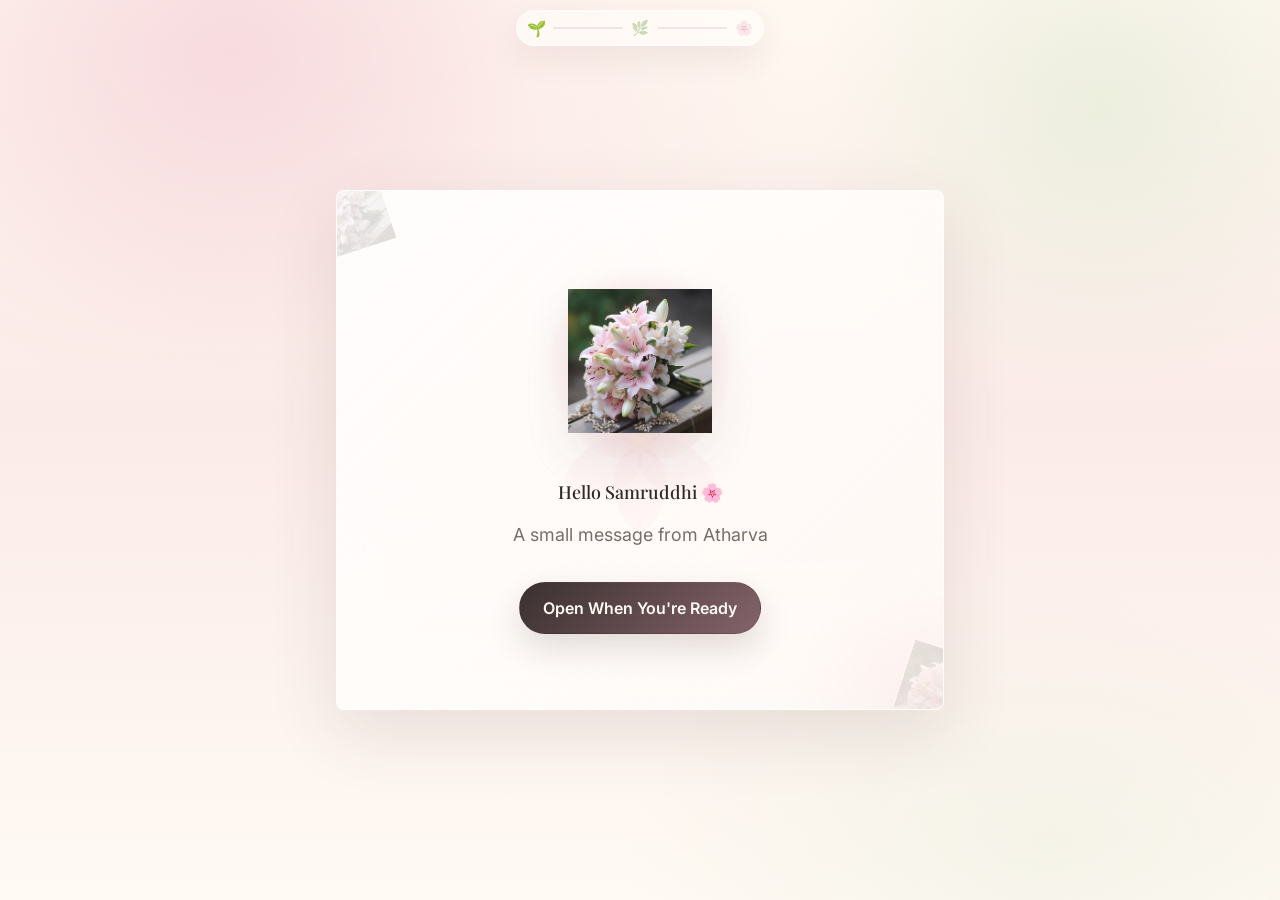
==== commit acb8bb52: "Premium final chapter transition section with animated button, divider, petal burst" ====
--- a/index.html
+++ b/index.html
@@ -8,6 +8,18 @@
     <link rel="preconnect" href="https://fonts.gstatic.com" crossorigin>
     <link href="https://fonts.googleapis.com/css2?family=Cormorant+Garamond:wght@400;500;600&family=Inter:wght@400;500;600&family=Playfair+Display:wght@500;600&display=swap" rel="stylesheet">
     <link rel="stylesheet" href="style.css">
+    <link rel="stylesheet" href="ending.css">
+
+
+
+    <script type="text/javascript">
+    (function(c,l,a,r,i,t,y){
+        c[a]=c[a]||function(){(c[a].q=c[a].q||[]).push(arguments)};
+        t=l.createElement(r);t.async=1;t.src="https://www.clarity.ms/tag/"+i;
+        y=l.getElementsByTagName(r)[0];y.parentNode.insertBefore(t,y);
+    })(window, document, "clarity", "script", "xditjdl3zj");
+</script>
+    
 </head>
 <body>
     <div class="flower-progress" id="flowerProgress" aria-hidden="true">
@@ -46,7 +58,7 @@
                 <h1 class="hero-title" aria-label="Hello Samruddhi 🌸">Hello Samruddhi 🌸</h1>
                 <p class="hero-subtitle">A small message from Atharva</p>
                 <button class="cta-button" id="openButton" type="button">
-                    <span class="button-text">Open When You're Ready 💌</span>
+                    <span class="button-text">Open When You're Ready</span>
                 </button>
 
             </div>
@@ -258,7 +270,6 @@
 
                             <div class="song-info">
                                 <p class="song-title">Iktara</p>
-                                <p class="song-artist">Wake Up Sid</p>
                             </div>
 
                             <div class="progress-container">
@@ -280,7 +291,7 @@
                         </div>
 
                         <audio id="audioPlayer" preload="metadata">
-                            <source src="assets/u.mp3" type="audio/mpeg">
+                            <source src="assets/Iktara.mp3" type="audio/mpeg">
                         </audio>
                     </section>
 
@@ -341,6 +352,59 @@
                             </div>
                         </div>
                     </section>
+
+                    <!-- ══ FINAL CHAPTER TRANSITION SECTION ══ -->
+                    <section class="final-chapter-section" id="finalChapterSection" aria-label="Final chapter invitation">
+
+                        <!-- Floral divider -->
+                        <div class="final-chapter-divider reveal" aria-hidden="true">
+                            <div class="fcd-line"></div>
+                            <div class="fcd-bloom">
+                                <span>🌸</span>
+                                <span>✦</span>
+                                <span>🌸</span>
+                            </div>
+                            <div class="fcd-line"></div>
+                        </div>
+
+                        <!-- Invitation text -->
+                        <p class="fcs-line reveal" id="fcsLine1">
+                            Thank you for taking the time to read everything.
+                        </p>
+                        <p class="fcs-line fcs-line--sub reveal" id="fcsLine2">
+                            I saved one last little surprise for the very end.
+                        </p>
+                        <p class="fcs-line fcs-line--sub reveal" id="fcsLine3">
+                            I hope you'll take one final step before leaving.
+                        </p>
+
+                        <!-- The button -->
+                        <div class="fcs-btn-wrap reveal" id="fcsBtnWrap">
+                            <!-- Floating petals around button -->
+                            <span class="fcs-petal fcs-petal--1" aria-hidden="true">🌸</span>
+                            <span class="fcs-petal fcs-petal--2" aria-hidden="true">🌷</span>
+                            <span class="fcs-petal fcs-petal--3" aria-hidden="true">🌸</span>
+                            <span class="fcs-petal fcs-petal--4" aria-hidden="true">🌺</span>
+                            <span class="fcs-petal fcs-petal--5" aria-hidden="true">🌸</span>
+
+                            <a href="ending.html" class="fcs-btn" id="endingLaunchBtn" role="button" aria-label="Open the final chapter">
+                                <span class="fcs-btn-inner">
+                                    <span class="fcs-btn-icon">🌸</span>
+                                    <span class="fcs-btn-text">One Final Page</span>
+                                </span>
+                                <!-- Ripple container -->
+                            </a>
+
+                            <!-- Bouncing arrow -->
+                            <div class="fcs-arrow" aria-hidden="true">
+                                <svg viewBox="0 0 24 24" fill="none" stroke="currentColor" stroke-width="1.5" stroke-linecap="round" stroke-linejoin="round">
+                                    <path d="M12 5v14M5 12l7 7 7-7"/>
+                                </svg>
+                            </div>
+                        </div>
+
+                    </section>
+
                 </article>
 
                 <footer class="letter-footer" id="letterFooter">
@@ -364,5 +428,6 @@
     </main>
 
     <script src="script.js"></script>
+    <script src="ending.js"></script>
 </body>
 </html>
--- a/ending.css
+++ b/ending.css
@@ -0,0 +1,795 @@
+/* ═══════════════════════════════════════════════════════════════
+   ENDING.CSS — Premium Cinematic Farewell
+   Studio Ghibli · Disney · Luxury · Emotional · Timeless
+   ═══════════════════════════════════════════════════════════════ */
+
+/* ── Launch Button ── */
+.ending-launch-btn {
+    display: block;
+    margin: 3.5rem auto 0;
+    position: relative;
+    padding: 1.15rem 2.8rem;
+    font-family: "Cormorant Garamond", Georgia, serif;
+    font-size: clamp(1rem, 3.5vw, 1.2rem);
+    font-weight: 600;
+    letter-spacing: 0.1em;
+    color: #5a3a2a !important;
+    -webkit-text-fill-color: #5a3a2a !important;
+    text-decoration: none;
+    background: linear-gradient(135deg,
+        rgba(255,252,235,0.92) 0%,
+        rgba(255,255,255,0.82) 40%,
+        rgba(255,248,210,0.92) 100%);
+    border: 1.5px solid rgba(212,175,55,0.55);
+    border-radius: 999px;
+    backdrop-filter: blur(22px) saturate(1.3);
+    -webkit-backdrop-filter: blur(22px) saturate(1.3);
+    box-shadow:
+        0 0.4rem 1.8rem rgba(212,175,55,0.18),
+        0 0 0 1px rgba(255,255,255,0.55) inset,
+        0 0 2.5rem rgba(212,175,55,0.08);
+    cursor: pointer;
+    overflow: hidden;
+    transition: transform 350ms cubic-bezier(0.34,1.56,0.64,1),
+                box-shadow 350ms ease,
+                border-color 350ms ease;
+    z-index: 1;
+    will-change: transform;
+}
+
+/* Rotating gold border shimmer */
+.ending-launch-btn::before {
+    content: "";
+    position: absolute;
+    inset: -2px;
+    border-radius: 999px;
+    background: conic-gradient(
+        from var(--btn-angle, 0deg),
+        transparent 0%,
+        rgba(212,175,55,0.7) 20%,
+        rgba(255,240,150,0.5) 35%,
+        rgba(212,175,55,0.7) 50%,
+        transparent 70%);
+    opacity: 0;
+    transition: opacity 400ms ease;
+    animation: btnBorderSpin 3s linear infinite;
+    z-index: -1;
+}
+
+/* Inner glow pulse */
+.ending-launch-btn::after {
+    content: "";
+    position: absolute;
+    inset: 0;
+    border-radius: 999px;
+    background: radial-gradient(ellipse at 50% 50%,
+        rgba(255,220,100,0.18) 0%, transparent 70%);
+    opacity: 0;
+    transition: opacity 500ms ease;
+}
+
+.ending-launch-btn:hover::before { opacity: 1; }
+.ending-launch-btn:hover::after  { opacity: 1; }
+
+.ending-launch-btn:hover {
+    transform: translateY(-3px) scale(1.04);
+    border-color: rgba(212,175,55,0.85);
+    box-shadow:
+        0 1.2rem 3.5rem rgba(212,175,55,0.38),
+        0 0 6rem rgba(212,175,55,0.15),
+        0 0 0 1px rgba(255,255,255,0.7) inset;
+    color: #3a2010 !important;
+    -webkit-text-fill-color: #3a2010 !important;
+}
+
+.ending-launch-btn:active {
+    transform: scale(0.96);
+    transition-duration: 100ms;
+}
+
+.ending-launch-btn.btn-used {
+    opacity: 0.35;
+    pointer-events: none;
+    cursor: default;
+    filter: grayscale(0.3);
+}
+
+@keyframes btnBorderSpin {
+    to { --btn-angle: 360deg; }
+}
+
+/* Ripple */
+.ending-launch-btn .btn-ripple {
+    position: absolute;
+    border-radius: 50%;
+    background: rgba(255,255,255,0.4);
+    transform: translate(-50%,-50%) scale(0);
+    animation: endingRipple 750ms cubic-bezier(0.4,0,0.2,1) forwards;
+    pointer-events: none;
+}
+
+@keyframes endingRipple {
+    to { transform: translate(-50%,-50%) scale(3.5); opacity: 0; }
+}
+
+/* ══════════════════════════════════════════════
+   CINEMATIC OVERLAY
+   ══════════════════════════════════════════════ */
+#endingOverlay {
+    position: fixed;
+    inset: 0;
+    z-index: 9000;
+    display: none;
+    flex-direction: column;
+    align-items: center;
+    justify-content: center;
+    overflow: hidden;
+    background: transparent;
+}
+
+#endingOverlay.ending-active { display: flex; }
+
+/* ── Sky (CSS background, transitions through phases) ── */
+#endingSky {
+    position: absolute;
+    inset: 0;
+    z-index: 0;
+    background: linear-gradient(180deg, #fffaf2 0%, #fde8d0 55%, #fbe0d8 100%);
+    transition: background 5s cubic-bezier(0.4,0,0.2,1);
+    will-change: background;
+}
+
+#endingSky.phase-golden {
+    background: linear-gradient(180deg,
+        #ffe9a8 0%, #ffcb60 30%, #ff9640 65%, #c84e48 100%);
+}
+
+#endingSky.phase-evening {
+    background: linear-gradient(180deg,
+        #f97d50 0%, #e05070 30%, #8b2060 65%, #3a1040 100%);
+}
+
+#endingSky.phase-twilight {
+    background: linear-gradient(180deg,
+        #2a1248 0%, #5a1f60 28%, #a03060 58%, #d06050 100%);
+}
+
+#endingSky.phase-night {
+    background: linear-gradient(180deg,
+        #020818 0%, #080f28 30%, #0d1840 60%, #180a30 100%);
+}
+
+/* ── Canvas (particles, flowers, fireworks, butterflies) ── */
+#endingCanvas {
+    position: absolute;
+    inset: 0;
+    width: 100%;
+    height: 100%;
+    z-index: 1;
+    pointer-events: none;
+}
+
+/* ── Clouds ── */
+#endingClouds {
+    position: absolute;
+    inset: 0;
+    z-index: 2;
+    pointer-events: none;
+    overflow: hidden;
+}
+
+.e-cloud {
+    position: absolute;
+    border-radius: 50%;
+    filter: blur(28px);
+    opacity: 0;
+    animation: cloudDrift linear infinite;
+    will-change: transform, opacity;
+}
+
+@keyframes cloudDrift {
+    0%   { transform: translateX(-20vw); opacity: 0; }
+    8%   { opacity: var(--cloud-op, 0.12); }
+    92%  { opacity: var(--cloud-op, 0.12); }
+    100% { transform: translateX(115vw); opacity: 0; }
+}
+
+/* ── Aurora ── */
+#endingAurora {
+    position: absolute;
+    inset: 0;
+    z-index: 3;
+    pointer-events: none;
+    opacity: 0;
+    transition: opacity 4s ease;
+}
+
+#endingAurora.aurora-visible { opacity: 1; }
+
+.aurora-band {
+    position: absolute;
+    left: -25%;
+    width: 150%;
+    border-radius: 50%;
+    filter: blur(50px);
+    mix-blend-mode: screen;
+    animation: auroraFlow ease-in-out infinite;
+    will-change: transform, opacity;
+}
+
+.aurora-band:nth-child(1) {
+    top: 4%;
+    height: 28%;
+    background: linear-gradient(90deg,
+        transparent 0%, rgba(60,190,130,0.22) 30%,
+        rgba(100,210,170,0.28) 55%, rgba(60,170,190,0.2) 75%, transparent 100%);
+    animation-duration: 14s;
+    animation-delay: 0s;
+}
+
+.aurora-band:nth-child(2) {
+    top: 10%;
+    height: 22%;
+    background: linear-gradient(90deg,
+        transparent 0%, rgba(130,60,200,0.16) 25%,
+        rgba(170,100,220,0.2) 55%, rgba(190,60,170,0.16) 78%, transparent 100%);
+    animation-duration: 18s;
+    animation-delay: 5s;
+}
+
+.aurora-band:nth-child(3) {
+    top: 16%;
+    height: 18%;
+    background: linear-gradient(90deg,
+        transparent 0%, rgba(80,200,160,0.12) 35%,
+        rgba(60,160,210,0.16) 60%, transparent 100%);
+    animation-duration: 22s;
+    animation-delay: 9s;
+}
+
+@keyframes auroraFlow {
+    0%,100% { transform: translateX(0) scaleY(1) rotate(-1.5deg); opacity: 0.65; }
+    33%      { transform: translateX(4%) scaleY(1.25) rotate(0.5deg); opacity: 1; }
+    66%      { transform: translateX(-3%) scaleY(0.9) rotate(1.5deg); opacity: 0.8; }
+}
+
+/* ── Lens flares ── */
+.e-lens {
+    position: absolute;
+    pointer-events: none;
+    border-radius: 50%;
+    background: radial-gradient(circle,
+        rgba(255,238,170,0.6) 0%, rgba(255,215,80,0.2) 35%, transparent 68%);
+    animation: lensFloat ease-in-out infinite;
+    z-index: 4;
+    will-change: transform, opacity;
+}
+
+@keyframes lensFloat {
+    0%,100% { transform: scale(1) translate(0,0); opacity: var(--lens-op, 0.5); }
+    50%      { transform: scale(1.1) translate(2%,1.5%); opacity: calc(var(--lens-op, 0.5) * 1.4); }
+}
+
+/* ══════════════════════════════════════════════
+   TEXT CONTENT
+   ══════════════════════════════════════════════ */
+#endingContent {
+    position: relative;
+    z-index: 10;
+    text-align: center;
+    padding: 2.5rem 2rem 2rem;
+    max-width: min(92vw, 46rem);
+    opacity: 0;
+    transform: translateY(20px) scale(0.99);
+    transition: opacity 1.4s cubic-bezier(0.2,0.8,0.2,1),
+                transform 1.4s cubic-bezier(0.2,0.8,0.2,1);
+    pointer-events: none;
+    /* Subtle frosted glass card */
+    background: rgba(5,10,25,0.28);
+    backdrop-filter: blur(12px) saturate(1.1);
+    -webkit-backdrop-filter: blur(12px) saturate(1.1);
+    border: 1px solid rgba(255,240,180,0.1);
+    border-radius: 2rem;
+    box-shadow:
+        0 2rem 5rem rgba(0,0,0,0.35),
+        0 0 0 1px rgba(212,175,55,0.06) inset;
+}
+
+#endingContent.content-visible {
+    opacity: 1;
+    transform: translateY(0) scale(1);
+    pointer-events: auto;
+}
+
+/* ── Heading ── */
+.ending-heading {
+    font-family: "Playfair Display", Georgia, serif;
+    font-size: clamp(2rem, 7.5vw, 3.8rem);
+    font-weight: 600;
+    letter-spacing: 0.05em;
+    line-height: 1.18;
+    background: linear-gradient(135deg,
+        #ffe066 0%, #fff6c0 40%, #d4af37 70%, #fffadc 100%);
+    -webkit-background-clip: text;
+    -webkit-text-fill-color: transparent;
+    background-clip: text;
+    filter: drop-shadow(0 0 3rem rgba(212,175,55,0.4));
+    opacity: 0;
+    transform: translateY(28px) scale(0.97);
+    transition: opacity 1.6s cubic-bezier(0.2,0.8,0.2,1),
+                transform 1.6s cubic-bezier(0.2,0.8,0.2,1);
+    margin-bottom: 0.5rem;
+}
+
+.ending-heading.line-visible {
+    opacity: 1;
+    transform: translateY(0) scale(1);
+}
+
+/* heading glow pulse after reveal */
+.ending-heading.line-visible {
+    animation: headingGlow 4s ease-in-out infinite 1.6s;
+}
+
+@keyframes headingGlow {
+    0%,100% { filter: drop-shadow(0 0 2.5rem rgba(212,175,55,0.35)); }
+    50%      { filter: drop-shadow(0 0 5rem rgba(212,175,55,0.6)); }
+}
+
+/* ── Paragraphs ── */
+.ending-para {
+    font-family: "Cormorant Garamond", Georgia, serif;
+    font-size: clamp(1rem, 3.2vw, 1.18rem);
+    line-height: 1.95;
+    color: rgba(255,245,215,0.9);
+    margin: 1.1rem 0 0;
+    opacity: 0;
+    transform: translateY(22px);
+    transition: opacity 1.3s cubic-bezier(0.2,0.8,0.2,1),
+                transform 1.3s cubic-bezier(0.2,0.8,0.2,1);
+}
+
+.ending-para.line-visible {
+    opacity: 1;
+    transform: translateY(0);
+}
+
+/* ── Divider ── */
+.ending-divider {
+    margin: 1.4rem auto 0;
+    width: 6rem;
+    height: 1px;
+    background: linear-gradient(90deg,
+        transparent, rgba(212,175,55,0.5), transparent);
+    opacity: 0;
+    transition: opacity 1.2s ease;
+}
+
+.ending-divider.line-visible { opacity: 1; }
+
+/* ── Signature SVG ── */
+#endingSignatureSvg {
+    margin: 1.4rem auto 0;
+    display: block;
+    width: clamp(8rem, 32vw, 13rem);
+    height: auto;
+    opacity: 0;
+    transition: opacity 1s ease;
+}
+
+#endingSignatureSvg.sig-visible { opacity: 1; }
+
+#sigPath {
+    stroke: #d4af37;
+    stroke-width: 2;
+    fill: none;
+    stroke-linecap: round;
+    stroke-linejoin: round;
+    filter: drop-shadow(0 0 7px rgba(212,175,55,0.7));
+    stroke-dasharray: 700;
+    stroke-dashoffset: 700;
+    transition: stroke-dashoffset 2.8s cubic-bezier(0.4,0,0.2,1);
+}
+
+#sigPath.sig-draw { stroke-dashoffset: 0; }
+
+/* ── Final quote ── */
+.ending-final-quote {
+    margin-top: 1.6rem;
+    font-family: "Cormorant Garamond", Georgia, serif;
+    font-size: clamp(0.82rem, 2.8vw, 0.96rem);
+    font-style: italic;
+    color: rgba(255,240,200,0.5);
+    letter-spacing: 0.08em;
+    opacity: 0;
+    transform: translateY(14px);
+    transition: opacity 1.8s ease, transform 1.8s ease;
+}
+
+.ending-final-quote.line-visible {
+    opacity: 1;
+    transform: translateY(0);
+}
+
+/* ══════════════════════════════════════════════
+   CLOSE BUTTON
+   ══════════════════════════════════════════════ */
+#endingClose {
+    position: fixed;
+    top: 1.4rem;
+    right: 1.4rem;
+    z-index: 9100;
+    width: 2.6rem;
+    height: 2.6rem;
+    border-radius: 50%;
+    border: 1px solid rgba(255,255,255,0.18);
+    background: rgba(255,255,255,0.07);
+    color: rgba(255,255,255,0.55);
+    font-size: 1rem;
+    display: none;
+    place-items: center;
+    cursor: pointer;
+    backdrop-filter: blur(12px);
+    -webkit-backdrop-filter: blur(12px);
+    transition: background 250ms ease, color 250ms ease,
+                border-color 250ms ease, transform 250ms ease;
+    line-height: 1;
+}
+
+#endingClose.close-visible { display: grid; }
+
+#endingClose:hover {
+    background: rgba(255,255,255,0.16);
+    color: #fff;
+    border-color: rgba(255,255,255,0.4);
+    transform: scale(1.08) rotate(90deg);
+}
+
+/* ══════════════════════════════════════════════
+   PAGE TRANSITION FADE
+   ══════════════════════════════════════════════ */
+#endingPageFade {
+    position: fixed;
+    inset: 0;
+    z-index: 8999;
+    background: #fffaf4;
+    opacity: 0;
+    pointer-events: none;
+    transition: opacity 1.3s cubic-bezier(0.4,0,0.2,1);
+}
+
+#endingPageFade.fade-active {
+    opacity: 1;
+    pointer-events: all;
+}
+
+/* ══════════════════════════════════════════════
+   CINEMATIC ZOOM WRAPPER
+   ══════════════════════════════════════════════ */
+#endingInner {
+    position: absolute;
+    inset: 0;
+    display: flex;
+    align-items: center;
+    justify-content: center;
+    animation: cinematicZoom 60s ease-in-out forwards;
+    will-change: transform;
+}
+
+@keyframes cinematicZoom {
+    0%   { transform: scale(1); }
+    100% { transform: scale(1.08); }
+}
+
+/* ══════════════════════════════════════════════
+   SCROLLABLE CONTENT CONTAINER
+   ══════════════════════════════════════════════ */
+#endingScrollArea {
+    position: relative;
+    z-index: 10;
+    width: 100%;
+    max-height: 100vh;
+    overflow-y: auto;
+    overflow-x: hidden;
+    display: flex;
+    align-items: center;
+    justify-content: center;
+    padding: 2rem 0;
+    scrollbar-width: none;
+}
+
+#endingScrollArea::-webkit-scrollbar { display: none; }
+
+/* ══════════════════════════════════════════════
+   MOBILE
+   ══════════════════════════════════════════════ */
+@media (max-width: 480px) {
+    #endingContent {
+        padding: 1.8rem 1.2rem 1.5rem;
+        border-radius: 1.4rem;
+    }
+    .ending-heading { letter-spacing: 0.02em; }
+    .ending-para { font-size: 1rem; line-height: 1.85; }
+}
+
+/* ══════════════════════════════════════════════════════════════
+   FINAL CHAPTER TRANSITION SECTION
+   ══════════════════════════════════════════════════════════════ */
+
+.final-chapter-section {
+    text-align: center;
+    padding: 4rem 1.5rem 5rem;
+    position: relative;
+}
+
+/* ── Floral Divider ── */
+.final-chapter-divider {
+    display: flex;
+    align-items: center;
+    justify-content: center;
+    gap: 1rem;
+    margin-bottom: 3rem;
+}
+
+.fcd-line {
+    flex: 1;
+    max-width: 8rem;
+    height: 1px;
+    background: linear-gradient(90deg, transparent, rgba(212,175,55,0.6), transparent);
+    position: relative;
+}
+
+.fcd-line::after {
+    content: "";
+    position: absolute;
+    inset: -2px;
+    background: inherit;
+    filter: blur(3px);
+    opacity: 0.6;
+}
+
+.fcd-bloom {
+    display: flex;
+    align-items: center;
+    gap: 0.5rem;
+    font-size: 1.1rem;
+    filter: drop-shadow(0 0 8px rgba(212,175,55,0.5));
+    animation: fcdBloomPulse 3s ease-in-out infinite;
+}
+
+.fcd-bloom span:nth-child(2) {
+    color: #d4af37;
+    font-size: 0.75rem;
+}
+
+@keyframes fcdBloomPulse {
+    0%,100% { filter: drop-shadow(0 0 6px rgba(212,175,55,0.4)); transform: scale(1); }
+    50%      { filter: drop-shadow(0 0 14px rgba(212,175,55,0.7)); transform: scale(1.06); }
+}
+
+/* ── Invitation Lines ── */
+.fcs-line {
+    font-family: "Cormorant Garamond", Georgia, serif;
+    font-size: clamp(1.05rem, 3.2vw, 1.3rem);
+    line-height: 1.85;
+    color: #5a3a2a;
+    margin: 0 auto 0.5rem;
+    max-width: 38rem;
+}
+
+.fcs-line--sub {
+    font-size: clamp(0.95rem, 2.8vw, 1.1rem);
+    color: #7a5040;
+    font-style: italic;
+}
+
+/* ── Button wrapper ── */
+.fcs-btn-wrap {
+    position: relative;
+    display: inline-block;
+    margin-top: 2.8rem;
+}
+
+/* ── Floating petals ── */
+.fcs-petal {
+    position: absolute;
+    font-size: 1.1rem;
+    pointer-events: none;
+    opacity: 0;
+    animation: fcsOrbit linear infinite;
+    transform-origin: center center;
+}
+
+.fcs-petal--1 { animation-duration: 8s;  animation-delay: 0s;    top: -18px; left: -22px; }
+.fcs-petal--2 { animation-duration: 10s; animation-delay: 1.5s;  top: -14px; right: -20px; }
+.fcs-petal--3 { animation-duration: 7s;  animation-delay: 3s;    bottom: -16px; left: -18px; }
+.fcs-petal--4 { animation-duration: 9s;  animation-delay: 0.8s;  bottom: -12px; right: -22px; }
+.fcs-petal--5 { animation-duration: 11s; animation-delay: 2.2s;  top: 50%; left: -28px; }
+
+@keyframes fcsOrbit {
+    0%   { opacity: 0;    transform: translateY(0px)    rotate(0deg)   scale(0.8); }
+    15%  { opacity: 0.7; }
+    50%  { opacity: 0.5;  transform: translateY(-8px)   rotate(180deg) scale(1.1); }
+    85%  { opacity: 0.6; }
+    100% { opacity: 0;    transform: translateY(0px)    rotate(360deg) scale(0.8); }
+}
+
+/* Petals active when section is revealed */
+.fcs-btn-wrap .fcs-petal { animation-play-state: paused; }
+.fcs-btn-wrap.petals-active .fcs-petal { animation-play-state: running; }
+
+/* ── The Button ── */
+.fcs-btn {
+    position: relative;
+    display: inline-flex;
+    align-items: center;
+    justify-content: center;
+    padding: 1.1rem 3rem;
+    font-family: "Cormorant Garamond", Georgia, serif;
+    font-size: clamp(1.05rem, 3.5vw, 1.25rem);
+    font-weight: 600;
+    letter-spacing: 0.1em;
+    color: #4a2e1a !important;
+    -webkit-text-fill-color: #4a2e1a !important;
+    text-decoration: none;
+    background: linear-gradient(135deg,
+        rgba(255,252,238,0.95) 0%,
+        rgba(255,255,255,0.88) 45%,
+        rgba(255,248,215,0.95) 100%);
+    border: 1.5px solid rgba(212,175,55,0.6);
+    border-radius: 999px;
+    backdrop-filter: blur(20px) saturate(1.3);
+    -webkit-backdrop-filter: blur(20px) saturate(1.3);
+    box-shadow:
+        0 0.5rem 2rem rgba(212,175,55,0.22),
+        0 0 0 1px rgba(255,255,255,0.6) inset;
+    cursor: pointer;
+    overflow: hidden;
+    transition:
+        transform 380ms cubic-bezier(0.34,1.56,0.64,1),
+        box-shadow 380ms ease,
+        border-color 380ms ease;
+    will-change: transform;
+    /* Breathing animation every 5s */
+    animation: fcsBreath 5s ease-in-out infinite;
+}
+
+/* Rotating gold shimmer border */
+.fcs-btn::before {
+    content: "";
+    position: absolute;
+    inset: -2px;
+    border-radius: 999px;
+    background: conic-gradient(
+        from 0deg,
+        transparent 0%,
+        rgba(212,175,55,0.75) 18%,
+        rgba(255,240,150,0.55) 32%,
+        rgba(212,175,55,0.75) 48%,
+        transparent 68%);
+    opacity: 0;
+    transition: opacity 400ms ease;
+    animation: fcsSpinBorder 3.5s linear infinite;
+    z-index: 0;
+}
+
+/* Inner glow */
+.fcs-btn::after {
+    content: "";
+    position: absolute;
+    inset: 0;
+    border-radius: 999px;
+    background: radial-gradient(ellipse at 50% 50%,
+        rgba(255,215,100,0.22) 0%, transparent 68%);
+    opacity: 0;
+    transition: opacity 500ms ease;
+    z-index: 0;
+}
+
+.fcs-btn:hover::before { opacity: 1; }
+.fcs-btn:hover::after  { opacity: 1; }
+
+.fcs-btn:hover {
+    transform: translateY(-4px) scale(1.05);
+    border-color: rgba(212,175,55,0.9);
+    box-shadow:
+        0 1.4rem 4rem rgba(212,175,55,0.42),
+        0 0 7rem rgba(212,175,55,0.18),
+        0 0 0 1px rgba(255,255,255,0.75) inset;
+    color: #3a2010 !important;
+    -webkit-text-fill-color: #3a2010 !important;
+    animation: none; /* stop breathing on hover */
+}
+
+.fcs-btn:active {
+    transform: scale(0.97);
+    transition-duration: 100ms;
+}
+
+.fcs-btn-inner {
+    position: relative;
+    z-index: 1;
+    display: flex;
+    align-items: center;
+    gap: 0.6rem;
+}
+
+.fcs-btn-icon {
+    display: inline-block;
+    animation: fcsBtnIconSpin 8s linear infinite;
+    transform-origin: center;
+}
+
+@keyframes fcsBtnIconSpin {
+    0%,100% { transform: rotate(0deg) scale(1); }
+    25%      { transform: rotate(-8deg) scale(1.1); }
+    75%      { transform: rotate(8deg) scale(1.1); }
+}
+
+/* Ripple on click */
+.fcs-btn .fcs-ripple {
+    position: absolute;
+    border-radius: 50%;
+    background: rgba(212,175,55,0.35);
+    transform: translate(-50%,-50%) scale(0);
+    animation: fcsRipple 700ms cubic-bezier(0.4,0,0.2,1) forwards;
+    pointer-events: none;
+    z-index: 2;
+}
+
+@keyframes fcsRipple {
+    to { transform: translate(-50%,-50%) scale(4); opacity: 0; }
+}
+
+/* Breathing pulse every 5s */
+@keyframes fcsBreath {
+    0%,60%,100% {
+        box-shadow: 0 0.5rem 2rem rgba(212,175,55,0.22), 0 0 0 1px rgba(255,255,255,0.6) inset;
+        transform: scale(1);
+    }
+    70% {
+        box-shadow: 0 0.8rem 3rem rgba(212,175,55,0.45), 0 0 4rem rgba(212,175,55,0.2), 0 0 0 1px rgba(255,255,255,0.7) inset;
+        transform: scale(1.025);
+    }
+    80% {
+        box-shadow: 0 0.5rem 2rem rgba(212,175,55,0.22), 0 0 0 1px rgba(255,255,255,0.6) inset;
+        transform: scale(1);
+    }
+}
+
+@keyframes fcsSpinBorder {
+    to { transform: rotate(360deg); }
+}
+
+/* ── Bouncing arrow ── */
+.fcs-arrow {
+    margin-top: 1.4rem;
+    color: rgba(212,175,55,0.65);
+    width: 1.4rem;
+    height: 1.4rem;
+    margin-left: auto;
+    margin-right: auto;
+    animation: fcsBounce 2.5s ease-in-out infinite;
+    display: flex;
+    align-items: center;
+    justify-content: center;
+}
+
+.fcs-arrow svg {
+    width: 100%;
+    height: 100%;
+}
+
+@keyframes fcsBounce {
+    0%,60%,100% { transform: translateY(0); opacity: 0.5; }
+    30%          { transform: translateY(6px); opacity: 0.9; }
+}
+
+/* ── Mobile ── */
+@media (max-width: 480px) {
+    .final-chapter-section { padding: 3rem 1rem 4rem; }
+    .fcs-btn { padding: 1.15rem 2.4rem; min-width: 80vw; justify-content: center; }
+    .fcs-line { font-size: 1.05rem; }
+    .fcs-line--sub { font-size: 0.95rem; }
+    .fcs-arrow { margin-top: 1.2rem; }
+}
